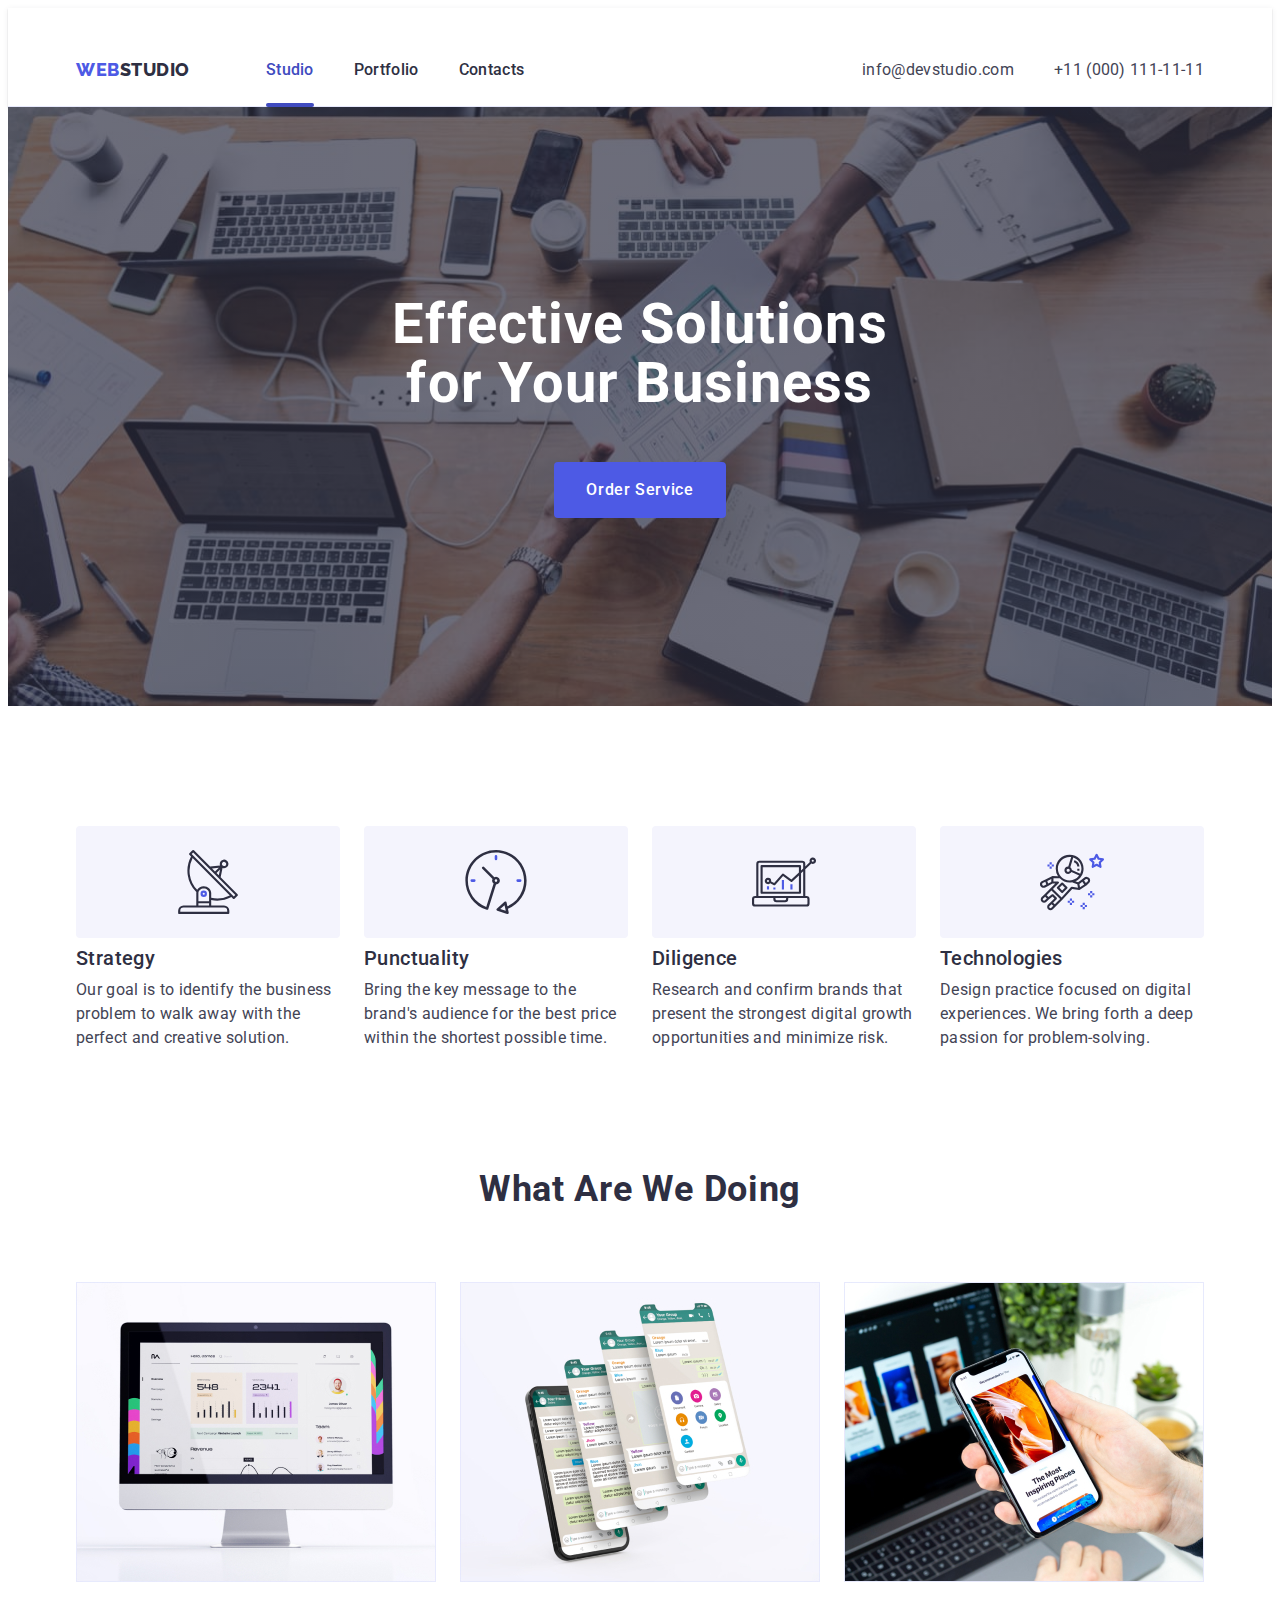
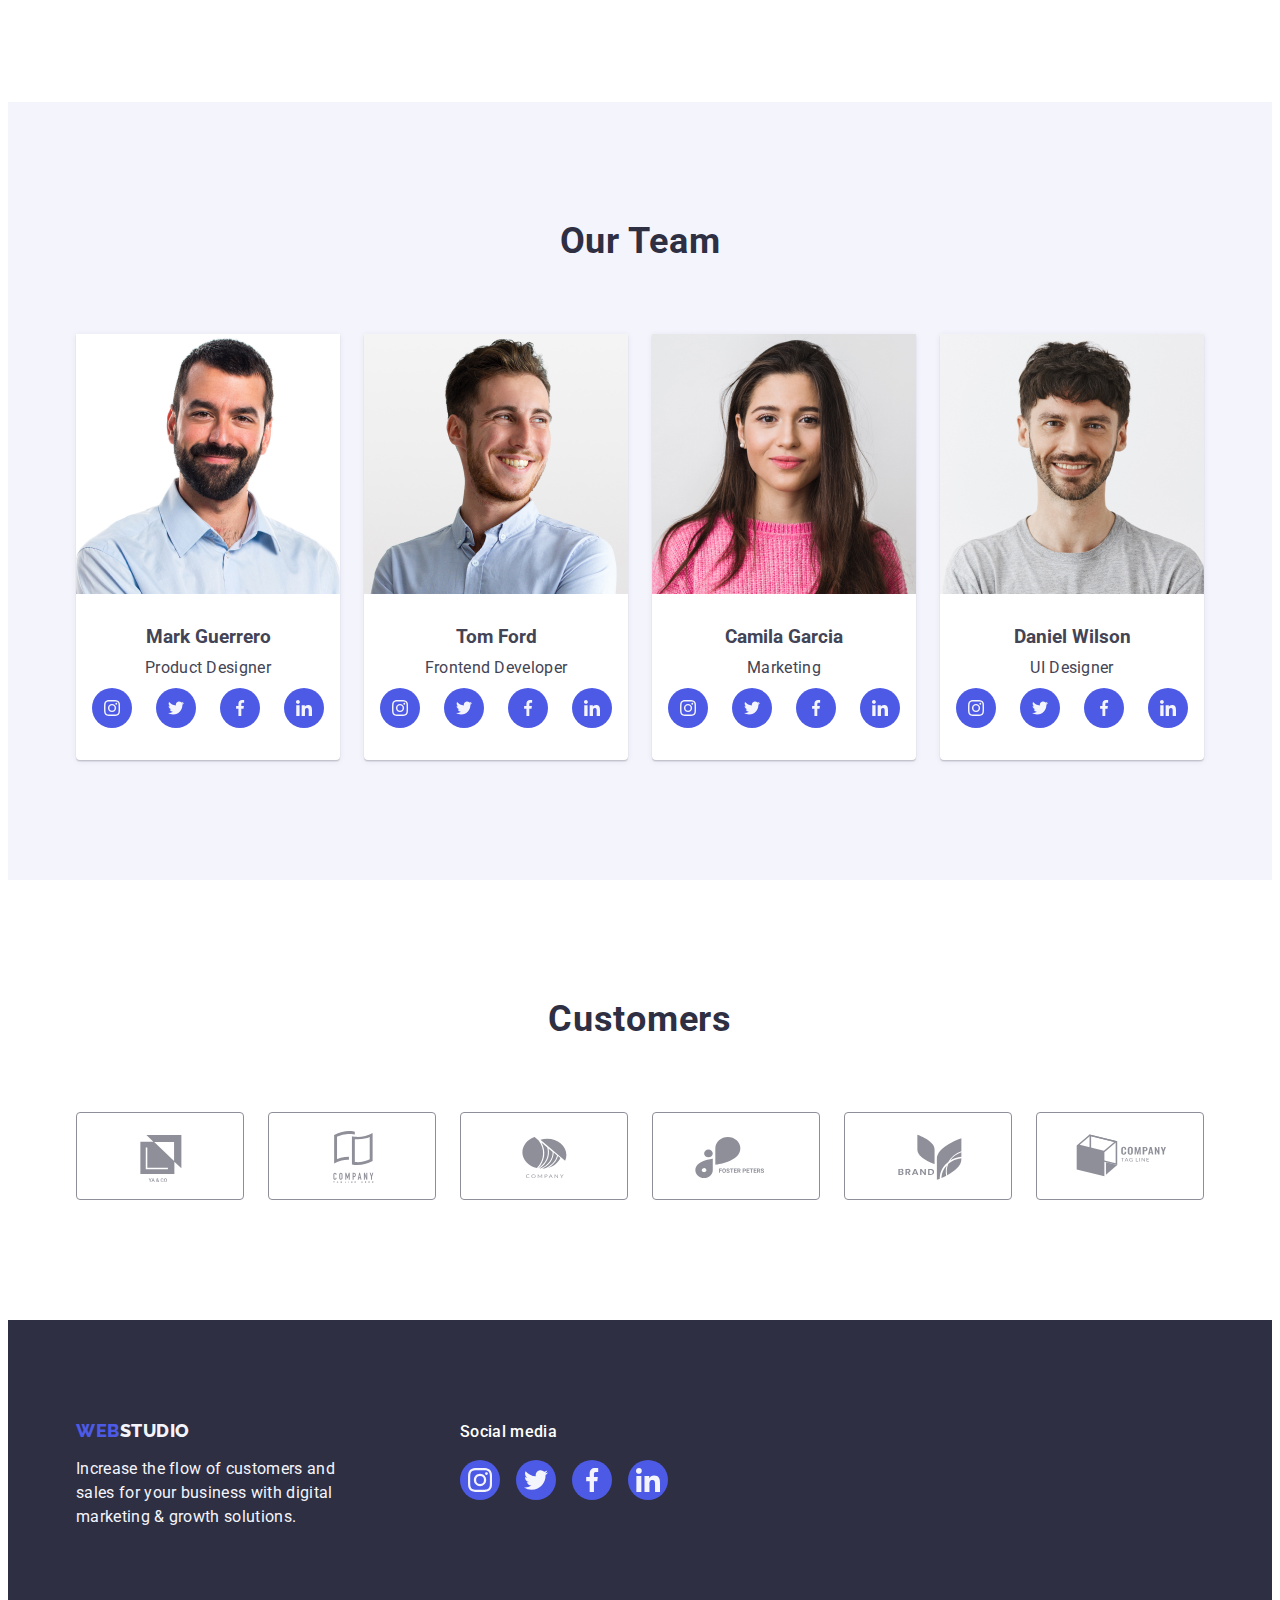
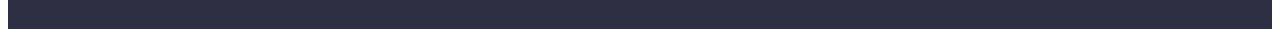
==== index.html @ 656d8e81 "Initial commit" ====
<!DOCTYPE html>
<html lang="en">
<head>
    <meta charset="UTF-8">
    <meta name="description" content="digital marketing and growth solutions for the business">
    <link rel="preconnect" href="https://fonts.googleapis.com">
    <link rel="preconnect" href="https://fonts.gstatic.com" crossorigin>
    <link href="https://fonts.googleapis.com/css2?family=Raleway:wght@800&family=Roboto:wght@400;500;700;900&display=swap" rel="stylesheet">
    <title>Webstudio is the effectiv solutions for your business</title>
    <link rel="stylesheet" href="https://cdnjs.cloudflare.com/ajax/libs/modern-normalize/2.0.0/modern-normalize.min.css" integrity="sha512-4xo8blKMVCiXpTaLzQSLSw3KFOVPWhm/TRtuPVc4WG6kUgjH6J03IBuG7JZPkcWMxJ5huwaBpOpnwYElP/m6wg==" crossorigin="anonymous" referrerpolicy="no-referrer" />
    <link rel="stylesheet" href="./css/styles.css"/>
</head>
<body>
    <header class="header">
<div class="container header-container">
    <nav class="header-navigation">
        <a href="./index.html" class="header-logo link">Web<span class="header-logo-studio">Studio</span></a>
        <ul class="header-menu-list list">
            <li class="header-menu-item"><a href="./index.html" class="header-item current link">Studio</a></li>
            <li class="header-menu-item"><a href="./portfolio.html" class="header-item link">Portfolio</a></li>
            <li class="header-menu-item"><a href="" class="header-item link">Contacts</a></li>
        </ul>
    </nav>
    <address class="address">
        <ul class="header-contacts-list list">
            <li>
                <a href="mailto:info@devstudio.com" class="header-contacts-item link">info@devstudio.com</a>
            </li>
            <li>
                <a href="tel:+110001111111" class="header-contacts-item link">+11 (000) 111-11-11</a>
            </li>
        </ul>
        
    </address>
</div>
    </header>

    <main>
        <section class="main-section">
                    <div class="container">
                        <h1 class="main-title">Effective Solutions for Your Business</h1>
                        <button class="button-order" data-modal-open type="button">Order Service</button>  
                    </div>  
        </section>

<section class="second-section">
    <div class="container">
        <h2 class="visually-hidden">Lorem ipsum dolor sit amet consectetur adipisicing elit. Repellendus unde facere blanditiis vitae nobis saepe enim possimus magnam dolorum.</h2>
        <ul class="business-strategies list">
            <li class="menu-item">
                <div class="strategies-icon-wrap">
                <svg class="strategies-icon" width="64" height="64">
                    <use href="./images/icons.svg#icon-antenna-1"></use>
                </svg>
                </div>
                <h3 class="name-menu-item">Strategy</h3>
                <p class="menu-text">
                    Our goal is to identify the business problem to walk away with the perfect and creative solution.
                </p>
            </li>
            <li class="menu-item">
                <div class="strategies-icon-wrap">
                <svg class="strategies-icon" width="64" height="64">
                    <use href="./images/icons.svg#icon-clock-1"></use>
                </svg>
                </div>
                <h3 class="name-menu-item">Punctuality</h3>
                <p class="menu-text">
                    Bring the key message to the brand's audience for the best price within the shortest possible time.
                </p>
            </li>
            <li class="menu-item">
                <div class="strategies-icon-wrap">
                <svg class="strategies-icon" width="64" height="64">
                    <use href="./images/icons.svg#icon-diagram-1"></use>
                </svg>
                </div>
                <h3 class="name-menu-item">Diligence</h3>
                <p class="menu-text">
                    Research and confirm brands that present the strongest digital growth opportunities and minimize risk.
                </p>
            </li>
            <li class="menu-item">
                <div class="strategies-icon-wrap">
                <svg class="strategies-icon" width="64" height="64">
                    <use href="./images/icons.svg#icon-astronaut-1"></use>
                </svg>
                </div>
                <h3 class="name-menu-item">Technologies</h3>
                <p class="menu-text">
                    Design practice focused on digital experiences. We bring forth a deep passion for problem-solving.
                </p>
            </li>
        </ul>
    </div>
</section>

<section class="third-section"> 
    <div class="container">
        <h2 class="title">What are we doing</h2>
        <ul class="services-list list">
            <li class="services-item">
                <img src="./images/monitor.jpg" alt="Monitor" 
                width="360" 
                height="300" 
                />
            </li>
            <li class="services-item">
                <img src="./images/phone.jpg" alt="Phone" 
                width="360" 
                height="300" 
                />
            </li>
            <li class="services-item">
                <img src="./images/phone_in_the_hand.jpg" alt="Phone in the hand" 
                width="360" 
                height="300" 
                />
            </li>
        </ul>
    </div>
</section>
<section class="fourth-section">
    <div class="container">
        <h2 class="title">Our Team</h2>
        <ul class="team-members-list list">
            <li class="team-members-item">
            <img class="card-image"
            src="./images/mark_guerrero.jpg"
            alt="Mark Guerrero"
            width="264"
            height="260"
            />
        <div class="by-line">
            <h3 class="name-item-team">Mark Guerrero</h3>
            <p class="menu-text">Product Designer</p>
            <ul class="teams-social-networks list">
                <li class="networks-of-team-members">
                    <a class="networks-link-section link" 
                    href=""
                    target="_blank"
                    rel="noopener noreferrer">
                    <svg class="socials-icon" width="16" height="16">
                    <use href="./images/icons.svg#icon-instagram-2"></use>
                    </svg>
                    </a>
                </li>
                <li class="networks-of-team-members">
                    <a class="networks-link-section link" 
                    href=""
                    target="_blank"
                    rel="noopener noreferrer">
                    <svg class="socials-icon" width="16" height="16">
                    <use href="./images/icons.svg#icon-twitter-1"></use>
                    </svg>
                    </a>
                </li>
                <li class="networks-of-team-members">
                    <a class="networks-link-section link" 
                    href=""
                    target="_blank"
                    rel="noopener noreferrer">
                    <svg class="socials-icon" width="16" height="16">
                    <use href="./images/icons.svg#icon-facebook-1"></use>
                    </svg>
                    </a>
                </li>
                <li class="networks-of-team-members">
                    <a class="networks-link-section link" 
                    href=""
                    target="_blank"
                    rel="noopener noreferrer">
                    <svg class="socials-icon" width="16" height="16">
                    <use href="./images/icons.svg#icon-linkedin-1"></use>
                    </svg>
                    </a>
                </li>
            </ul>
        </div>
            </li>
            <li class="team-members-item">
            <img class="card-image"
            src="./images/tom_ford.jpg"
            alt="Tom Ford"
            width="264"
            height="260"
            />
        <div class="by-line">
            <h3 class="name-item-team">Tom Ford</h3>
            <p class="menu-text">Frontend Developer</p>
            <ul class="teams-social-networks list">
                <li class="networks-of-team-members">
                    <a class="networks-link-section link" 
                    href=""
                    target="_blank"
                    rel="noopener noreferrer">
                    <svg class="socials-icon" width="16" height="16">
                    <use href="./images/icons.svg#icon-instagram-2"></use>
                    </svg>
                    </a>
                </li>
                <li class="networks-of-team-members">
                    <a class="networks-link-section link" 
                    href=""
                    target="_blank"
                    rel="noopener noreferrer">
                    <svg class="socials-icon" width="16" height="16">
                    <use href="./images/icons.svg#icon-twitter-1"></use>
                    </svg>
                    </a>
                </li>
                <li class="networks-of-team-members">
                    <a class="networks-link-section link" 
                    href=""
                    target="_blank"
                    rel="noopener noreferrer">
                    <svg class="socials-icon" width="16" height="16">
                    <use href="./images/icons.svg#icon-facebook-1"></use>
                    </svg>
                    </a>
                </li>
                <li class="networks-of-team-members">
                    <a class="networks-link-section link" 
                    href=""
                    target="_blank"
                    rel="noopener noreferrer">
                    <svg class="socials-icon" width="16" height="16">
                    <use href="./images/icons.svg#icon-linkedin-1"></use>
                    </svg>
                    </a>
                </li>
            </ul>
        </div>  
            </li>
            <li class="team-members-item">
            <img class="card-image"
            src="./images/camila_garcia.jpg"
            alt="Camila Garcia"
            width="264"
            height="260"
            />
        <div class="by-line">
            <h3 class="name-item-team">Camila Garcia</h3>
            <p class="menu-text">Marketing</p>
            <ul class="teams-social-networks list">
                <li class="networks-of-team-members">
                    <a class="networks-link-section link" 
                    href=""
                    target="_blank"
                    rel="noopener noreferrer">
                    <svg class="socials-icon" width="16" height="16">
                    <use href="./images/icons.svg#icon-instagram-2"></use>
                    </svg>
                    </a>
                </li>
                <li class="networks-of-team-members">
                    <a class="networks-link-section link" 
                    href=""
                    target="_blank"
                    rel="noopener noreferrer">
                    <svg class="socials-icon" width="16" height="16">
                    <use href="./images/icons.svg#icon-twitter-1"></use>
                    </svg>
                    </a>
                </li>
                <li class="networks-of-team-members">
                    <a class="networks-link-section link" 
                    href=""
                    target="_blank"
                    rel="noopener noreferrer">
                    <svg class="socials-icon" width="16" height="16">
                    <use href="./images/icons.svg#icon-facebook-1"></use>
                    </svg>
                    </a>
                </li>
                <li class="networks-of-team-members">
                    <a class="networks-link-section link" 
                    href=""
                    target="_blank"
                    rel="noopener noreferrer">
                    <svg class="socials-icon" width="16" height="16">
                    <use href="./images/icons.svg#icon-linkedin-1"></use>
                    </svg>
                    </a>
                </li>
            </ul>
        </div>
            </li>
            <li class="team-members-item">
            <img class="card-image" 
            src="./images/daniel_wilson.jpg" 
            alt="Daniel Wilson"
            width="264"
            height="260"
            />
        <div class="by-line">
            <h3 class="name-item-team">Daniel Wilson</h3>
            <p class="menu-text">UI Designer</p>
            <ul class="teams-social-networks list">
                <li class="networks-of-team-members">
                    <a class="networks-link-section link" 
                    href=""
                    target="_blank"
                    rel="noopener noreferrer">
                    <svg class="socials-icon" width="16" height="16">
                    <use href="./images/icons.svg#icon-instagram-2"></use>
                    </svg>
                    </a>
                </li>
                <li class="networks-of-team-members">
                    <a class="networks-link-section link" 
                    href=""
                    target="_blank"
                    rel="noopener noreferrer">
                    <svg class="socials-icon" width="16" height="16">
                    <use href="./images/icons.svg#icon-twitter-1"></use>
                    </svg>
                    </a>
                </li>
                <li class="networks-of-team-members">
                    <a class="networks-link-section link" 
                    href=""
                    target="_blank"
                    rel="noopener noreferrer">
                    <svg class="socials-icon" width="16" height="16">
                    <use href="./images/icons.svg#icon-facebook-1"></use>
                    </svg>
                    </a>
                </li>
                <li class="networks-of-team-members">
                    <a class="networks-link-section link" 
                    href=""
                    target="_blank"
                    rel="noopener noreferrer">
                    <svg class="socials-icon" width="16" height="16">
                    <use href="./images/icons.svg#icon-linkedin-1"></use>
                    </svg>
                    </a>
                </li>
            </ul>
        </div>
            </li>
        </ul>
    </div>
</section>
<section class="fifth-section">
    <div class="container">
        <h2 class="title">Customers</h2>
        <ul class="customers-list list">
            <li class="customers-item">
                    <a class="customers-link link" 
                    href=""
                    target="_blank"
                    rel="noopener noreferrer">
                    <svg class="customers-icon" width="104" height="56">
                    <use href="./images/icons.svg#icon-Logo"></use>
                    </svg>
                    </a>
            </li>
            <li class="customers-item">
                    <a class="customers-link link" 
                    href=""
                    target="_blank"
                    rel="noopener noreferrer">
                    <svg class="customers-icon" width="104" height="56">
                    <use href="./images/icons.svg#icon-Logo-1"></use>
                    </svg>
                    </a>
            </li>
            <li class="customers-item">
                    <a class="customers-link link" 
                    href=""
                    target="_blank"
                    rel="noopener noreferrer">
                    <svg class="customers-icon" width="104" height="56">
                    <use href="./images/icons.svg#icon-Logo-2"></use>
                    </svg>
                    </a>
            </li>
            <li class="customers-item">
                    <a class="customers-link link" 
                    href=""
                    target="_blank"
                    rel="noopener noreferrer">
                    <svg class="customers-icon" width="104" height="56">
                    <use href="./images/icons.svg#icon-Logo-3"></use>
                    </svg>
                    </a>
            </li>
            <li class="customers-item">
                    <a class="customers-link link" 
                    href=""
                    target="_blank"
                    rel="noopener noreferrer">
                    <svg class="customers-icon" width="104" height="56">
                    <use href="./images/icons.svg#icon-Logo-4"></use>
                    </svg>
                    </a>
            </li>
            <li class="customers-item">
                    <a class="customers-link link" 
                    href=""
                    target="_blank"
                    rel="noopener noreferrer">
                    <svg class="customers-icon" width="104" height="56">
                    <use href="./images/icons.svg#icon-Logo-5"></use>
                    </svg>
                    </a>
            </li>
        </ul>
    </div>

</section>
    </main>

    <footer class="footer">
        <div class="container footer-wrap">
        <div class="info-container">
            <a href="./index.html" class="footer-logo link">Web<span class="footer-logo-studio">Studio</span></a>
            <p class="footer-text">Increase the flow of customers and sales for your business with digital marketing & growth solutions.</p>
        </div>
        <div class="footer-social-media">
            <p class="social-media">Social media</p>
            <ul class="footer-social-list list">
                <li class="social-item">
                    <a class="socials-link link" 
                    href=""
                    target="_blank"
                    rel="noopener noreferrer">
                    <svg class="socials-icon" width="24" height="24">
                    <use href="./images/icons.svg#icon-instagram-2"></use>
                    </svg>
                    </a>
                </li>
                <li class="social-item">
                    <a class="socials-link link" 
                    href=""
                    target="_blank"
                    rel="noopener noreferrer">
                    <svg class="socials-icon" width="24" height="24">
                    <use href="./images/icons.svg#icon-twitter-1"></use>
                    </svg>
                </a>
                </li>
                <li class="social-item">
                    <a class="socials-link link" 
                    href=""
                    target="_blank"
                    rel="noopener noreferrer">
                    <svg class="socials-icon" width="24" height="24">
                    <use href="./images/icons.svg#icon-facebook-1"></use>
                    </svg>
                </a>
                </li>
                <li class="social-item">
                    <a class="socials-link link" 
                    href=""
                    target="_blank"
                    rel="noopener noreferrer">
                    <svg class="socials-icon" width="24" height="24">
                    <use href="./images/icons.svg#icon-linkedin-1"></use>
                    </svg>
                </a>
                </li>
            </ul>
        </div>
        </div>
    </footer>
    <div class="backdrop is-hidden" data-modal>
        <div class="modal">
        <button type="button" class="close-modal-btn" data-modal-close>
            <svg class="close-icon" width="8" height="8">
            <use href="./images/icons.svg#icon-close-black-18dp-2-1"></use>
            </svg>
        </button>
        </div>
    </div>
    <script src="./js/modal.js"></script>
</body>


</html>
---- css/styles.css ----
:root {
  --navyblue: #2e2f42;
  --slate: #434455;
  --white: #fff;
  --cloud: #f4f4fd;
  --iris: #4d5ae5;
  --ocean: #404bbf;
  --cornflover: #e7e9fc;
  --lightslate: #8e8f99;
  --dairy: #fcfcfc;
  --commonwhite: #ffffff;
  --green: #31D0AA;

}

* {
  box-sizing: border-box;
}

body {
  font-family: "Roboto", sans-serif;
  color: var(--slate, #434455);
  background-color: var(--white);
}

.header {
  max-width: 1440px;
  margin: 0 auto;
  padding-top: 25.5px;
  /* padding-bottom: 25.5px; */
  border-bottom: 1px solid var(--cornflover);
  box-shadow: 0px 2px 1px rgba(46, 47, 66, 0.08),
    0px 1px 1px rgba(46, 47, 66, 0.16), 0px 1px 6px rgba(46, 47, 66, 0.08);
}

.header-logo {
  color: var(--iris, #4d5ae5);
  font-family: "Raleway", sans-serif;
  font-size: 18px;
  font-weight: 800;
  line-height: 1.17;
  letter-spacing: 0.03em;
  text-transform: uppercase;
  margin-right: 76px;
}

.header-logo-studio {
  color: var(--navyblue, #2e2f42);
}

.link {
  text-decoration: none;
}

.list {
  list-style-type: none;
}

p,
h1,
h2,
h3,
h4 {
  margin-top: 0;
  margin-bottom: 0;
}

ul,
ol {
  padding-left: 0;
  margin-top: 0;
  margin-bottom: 0;
}

img {
  display: block;
  max-width: 100%;
  height: auto;
}

.container {
  width: 100%;
  max-width: 1158px;
  padding-left: 15px;
  padding-right: 15px;
  margin: 0 auto;
}

/* HEADER!!!!!!!!!!! */
.header-menu-list {
  display: flex;
  gap: 40px;
}

.header-menu-item {
  position: relative;
}

.header-item {
  padding: 24px 0;
}

.header-container {
  display: flex;
  align-items: center;
}

.header-navigation {
  display: flex;
  align-items: center;
  margin-right: auto;
}

.header-item {
  display: block;
  color: var(--navyblue);
  font-size: 16px;
  font-weight: 500;
  line-height: 1.5;
  letter-spacing: 0.02em;
}

.current {
  position: relative;
  color: var(--ocean);
  transition: color 250ms cubic-bezier(0.4, 0, 0.2, 1);
}

.current:after {
  content: "";
  position: absolute;
  bottom: -1px;
  left: 0;
  width: 100%;
  height: 4px;
  border-radius: 2px;
  background: var(--ocean);
}


.header-item:active {
  color: var(--ocean, #404bbf);
}

.header-item:hover,
.header-item:focus {
  color: var(--ocean);
}

.header-contacts-list {
  display: flex;
  margin-left: auto;
  gap: 40px;
}

.header-contacts-item {
  color: var(--slate, #434455);
  font-size: 16px;
  line-height: 1.5;
  letter-spacing: 0.02em;
  transition: color 250ms cubic-bezier(0.4, 0, 0.2, 1);
}

.header-contacts-item:active {
  color: var(--ocean, #404bbf);
}

.header-contacts-item:hover,
.header-contacts-item:focus {
  color: var(--ocean, #404bbf);
}

.address {
  font-style: normal;
}

/* MAIN */
.visually-hidden {
  position: absolute;
  width: 1px;
  height: 1px;
  margin: -1px;
  border: 0;
  padding: 0;

  white-space: nowrap;
  clip-path: inset(100%);
  clip: rect(0 0 0 0);
  overflow: hidden;
}

.main-section {
  background-image: linear-gradient(
      rgba(46, 47, 66, 0.7),
      rgba(46, 47, 66, 0.7)
    ),
    url(../images/people-office.jpg);
  background-color: var(--navyblue);
  background-size: cover;
  padding: 188px 0;
  /* width: 100%; */
  max-width: 1440px;
  background-repeat: no-repeat;
  background-position: center;
  block-size: cover;
  margin: 0 auto;
}

.main-title {
  color: var(--white, #fff);
  font-size: 56px;
  line-height: 1.07;
  letter-spacing: 0.02em;
  text-align: center;
  max-width: 496px;
  margin: 0 auto;
}

.button-order {
  display: block;
  min-width: 169px;
  height: 56px;
  margin: 0 auto;
  font-family: "Roboto", sans-serif;
  color: var(--white, #fff);
  font-size: 16px;
  font-weight: 500;
  line-height: 1.5;
  letter-spacing: 0.04em;
  background-color: var(--iris, #4d5ae5);
  cursor: pointer;
  margin-top: 48px;
  padding: 16px 32px;
  border: none;
  border-radius: 4px;
  align-items: flex-start;
  transition: background-color 250ms cubic-bezier(0.4, 0, 0.2, 1);
}

.button-order:active {
  background: var(--ocean, #404bbf);
}

.button-order:hover,
.button-order:focus {
  background: var(--ocean, #404bbf);
}

.second-section {
  padding: 120px 0;
}

.third-section {
  padding-bottom: 120px;
}

.fourth-section {
  background-color: var(--cloud);
  padding: 120px 0;
  max-width: 1440px;
  margin: 0 auto;
}

.fifth-section {
  padding: 120px 0;
}

.business-strategies {
  display: flex;
  gap: 24px;
}

.menu-item {
  width: calc((100% - 3 * 24px) / 4);
  
}

.strategies-icon-wrap {
  /* position: relative; */
  display: flex;
  justify-content: center;
  align-items: center;
  width: 100%;
  height: 112px;
  border-radius: 4px;
  background: var(--cloud, #F4F4FD);
  flex-shrink: 0;
  padding: 24px 100px;
  margin-bottom: 8px;
}

.strategies-icon {
  /* position: absolute; */
  /* top: 50%;
  left: 50%;
  transform: translate(-50%, -50%); */
}

.name-menu-item {
  color: var(--navyblue, #2e2f42);
  font-size: 20px;
  font-weight: 500;
  line-height: 1.2;
  letter-spacing: 0.02em;
  margin-bottom: 8px;
}

.menu-text {
  color: var(--slate);
  font-size: 16px;
  line-height: 1.5;
  letter-spacing: 0.02em;
}

.title {
  color: var(--navyblue, #2e2f42);
  font-size: 36px;
  line-height: 1.11;
  letter-spacing: 0.02em;
  text-transform: capitalize;
  text-align: center;
  /* padding-top: 120px; */
  margin-bottom: 72px;
}

.services-list {
  display: flex;
  gap: 24px;
}

.card-image {
  margin: 0;
}

.team-members-list {
  display: flex;
  gap: 24px;
}

.team-members-item {
  background-color: var(--white);
  width: calc((100% - 24px * 3) / 4);
  border-radius: 0px 0px 4px 4px;
  box-shadow: 0px 2px 1px 0px rgba(46, 47, 66, 0.08), 0px 1px 1px 0px rgba(46, 47, 66, 0.16), 0px 1px 6px 0px rgba(46, 47, 66, 0.08);
}

.name-item-team {
  background-color: var(--white);
  margin-bottom: 8px;
}

.by-line {
  padding: 32px 0px;
  margin: 0;
  text-align: center;
  border: 1px solid var(--cornflower);
}

.teams-social-networks {
  display: flex;
  gap: 24px;
  align-items: center;
  justify-content: center;
  padding: 8px 16px 0px;
}

.networks-of-team-members {
  width: 40px;
  height: 40px;
} 

.networks-link-section {
  display: flex;
  background-color: var(--iris);
  border-radius: 50%;
  width: 100%;
  height: 100%;
  justify-content: center;
  align-items: center;
  transition: background-color 250ms cubic-bezier(0.4, 0, 0.2, 1);
}

.networks-link-section:hover,
.networks-link-section:focus {
  background-color: var(--ocean);
}


.menu-text {
}

.customers-list {
  display: flex;
  align-items: flex-start;
  gap: 24px;
}

.customers-item {
  width: 168px;
  height: 88px;
  flex-shrink: 0;
}

.customers-link {
  display: flex;
  color: var(--lightslate);
  border: 1px solid var(--lightslate, #8e8f99);
  border-radius: 4px;
  width: 100%;
  height: 100%;
  justify-content: center;
  align-items: center;
  transition: border-color 250ms cubic-bezier(0.4, 0, 0.2, 1), color 250ms cubic-bezier(0.4, 0, 0.2, 1);
}

.customers-link:hover,
.customers-link:focus {
  border-color: var(--ocean);
  color: var(--ocean);
}

.customers-icon {
  fill: currentColor;
  transition: fill 250ms cubic-bezier(0.4, 0, 0.2, 1);
}

.footer {
  background-color: var(--navyblue);
  padding: 100px 0;
}

.container.footer-wrap {
  display: flex;
  align-items: baseline;
}

.info-container {
  margin-right: 120px;
  
}

.footer-logo {
  display: inline-block;
  margin-bottom: 16px;
  color: var(--iris, #4d5ae5);
  font-family: "Raleway", sans-serif;
  font-size: 18px;
  font-weight: 800;
  line-height: 1.17;
  letter-spacing: 0.03em;
  text-transform: uppercase;
}

.footer-logo-studio {
  color: var(--cloud);
}

.footer-text {
  color: var(--cloud, #f4f4fd);
  font-size: 16px;
  line-height: 1.5;
  letter-spacing: 0.02em;
  background-color: var(--navyblue);
  width: 264px;
}

.social-media {
  margin-bottom: 16px;
  font-weight: 500;
  font-size: 16px;
  line-height: 1.5;
  letter-spacing: 0.02em;
  color: var(--white);
}

.footer-social-list {
  display: flex;
  gap: 16px;
}

.social-item {
  width: 40px;
  height: 40px;
}

.socials-icon {
  fill: var(--cloud);
}

.socials-link {
  display: flex;
  background-color: var(--iris);
  border-radius: 50%;
  width: 100%;
  height: 100%;
  justify-content: center;
  align-items: center;
  transition: background-color 250ms cubic-bezier(0.4, 0, 0.2, 1);
}

.socials-link:hover,
.socials-link:focus {
  background-color: var(--green);
}

/* PAGE 2 */

.section-portfolio {
  padding: 96px 0 120px 0;
}

.button-list {
  display: flex;
  justify-content: center;
  gap: 24px;
  margin-bottom: 72px;
}

.button-item {
  font-family: "Roboto", sans-serif;
  color: var(--iris, #4d5ae5);
  /* text-align: center; */
  font-size: 16px;
  font-weight: 500;
  line-height: 1.5;
  letter-spacing: 0.04em;
  background: var(--cloud, #f4f4fd);
  cursor: pointer;
  padding: 12px 24px;
  border: 1px solid var(--cornflover);
  border-radius: 4px;
  transition: color 250ms cubic-bezier(0.4, 0, 0.2, 1), background-color 250ms cubic-bezier(0.4, 0, 0.2, 1), border-color 250ms cubic-bezier(0.4, 0, 0.2, 1), box-shadow 250ms cubic-bezier(0.4, 0, 0.2, 1);
}

.button-item:hover,
.button-item:focus {
  color: var(--white, #fff);
  background: var(--ocean, #404bbf);
  border: 1px solid transparent;
  box-shadow: 0px 3px 1px rgba(0, 0, 0, 0.1), 0px 2px 1px rgba(0, 0, 0, 0.08), 0px 2px 2px rgba(0, 0, 0, 0.12);
}

.menu-services-list {
  display: flex;
  flex-wrap: wrap;
  gap: 48px 24px;
}

.menu-services-item {
display: block;
box-shadow: 0px 2px 1px 0px rgba(46, 47, 66, 0.08), 0px 1px 1px 0px rgba(46, 47, 66, 0.16), 0px 1px 6px 0px rgba(46, 47, 66, 0.08);
transition: box-shadow 250ms cubic-bezier(0.4, 0, 0.2, 1); 
}

.menu-services-item:hover .cover-card-portf-text,
.menu-services-item:focus .cover-card-portf-text {
  transform: translateY(0%);
}

.image-portfolio {
}

.by-line-portf {
  padding: 32px 16px;
  border: 1px solid var(--cornflover);
  border-top: none;
}

.card-portf {
  width: calc((100% - 48px) / 3);
}

.card-portfolio-wrap {
  position: relative;
  overflow: hidden;
}


.cover-card-portf-text {
position: absolute;
top: 0;
color: var(--cloud, #F4F4FD);
font-size: 16px;
line-height: 1.5;
letter-spacing: 0.02em;
padding: 40px 32px;
background-color: var(--iris);
height: 100%;
width: 100%;
transform: translateY(100%);
transition: transform 250ms cubic-bezier(0.4, 0, 0.2, 1);
}

/* -------MODAL WINDOW------- */

.backdrop {
  position: fixed;
  width: 100%;
  height: 100%;
  background-color: rgba(46, 47, 66, 0.4);
  top: 0;
  transition: opacity 250ms cubic-bezier(0.4, 0, 0.2, 1),
    visibility 250ms cubic-bezier(0.4, 0, 0.2, 1);
}

.modal {
  position: absolute;
  top: 50%;
  left: 50%;
  transform: translate(-50%, -50%) scale(1);
  width: 408px;
  min-height: 584px;
  border-radius: 4px;
  background: var(--dairy, #fcfcfc);
  box-shadow: 0px 2px 1px 0px rgba(0, 0, 0, 0.2),
    0px 1px 3px 0px rgba(0, 0, 0, 0.12), 0px 1px 1px 0px rgba(0, 0, 0, 0.14);
  transition: transform 250ms cubic-bezier(0.4, 0, 0.2, 1);
}

.backdrop.is-hidden .modal {
  transform: translate(-50%, -50%) scale(0);
}

.close-modal-btn {
  display: flex;
  position: absolute;
  top: 24px;
  right: 24px;
  border-radius: 50%;
  width: 24px;
  height: 24px;
  flex-shrink: 0;
  align-items: center;
  justify-content: center;
  cursor: pointer;
  padding: 0;
  background-color: var(--cornflover);
  border: 1px solid rgba(0, 0, 0, 0.1);
  transition: background-color 250ms cubic-bezier(0.4, 0, 0.2, 1),
    border 250ms cubic-bezier(0.4, 0, 0.2, 1);
}

.close-icon {
  fill: var(--navyblue);
  transition: fill 250ms cubic-bezier(0.4, 0, 0.2, 1);
  width: 8px;
  height: 8px;
  flex-shrink: 0;
  align-items: center;
}

.close-modal-btn:hover,
.close-modal-btn:focus {
  background-color: var(--ocean);
  border: none;
}

.close-modal-btn:hover .close-icon,
.close-modal-btn:focus .close-icon {
  fill: var(--commonwhite);
}

.is-hidden {
  opacity: 0;
  visibility: hidden;
  pointer-events: none;
}
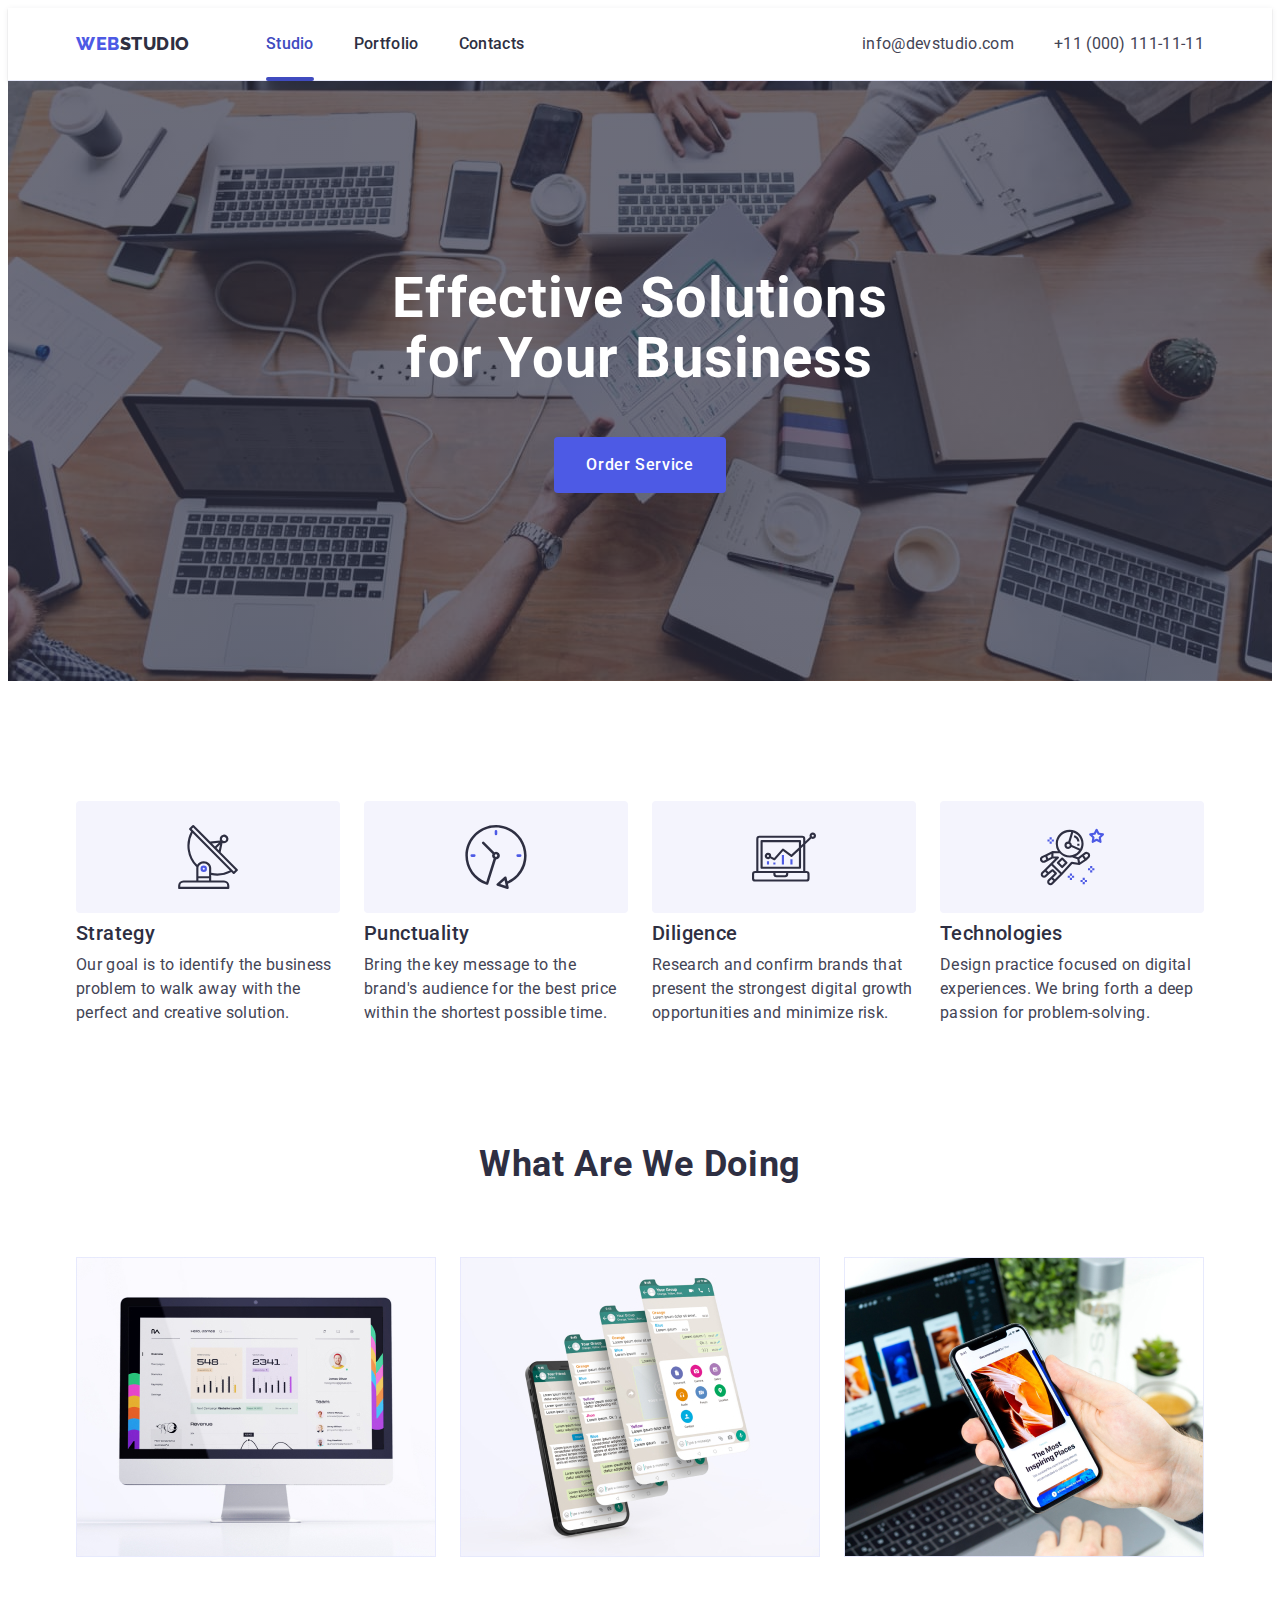
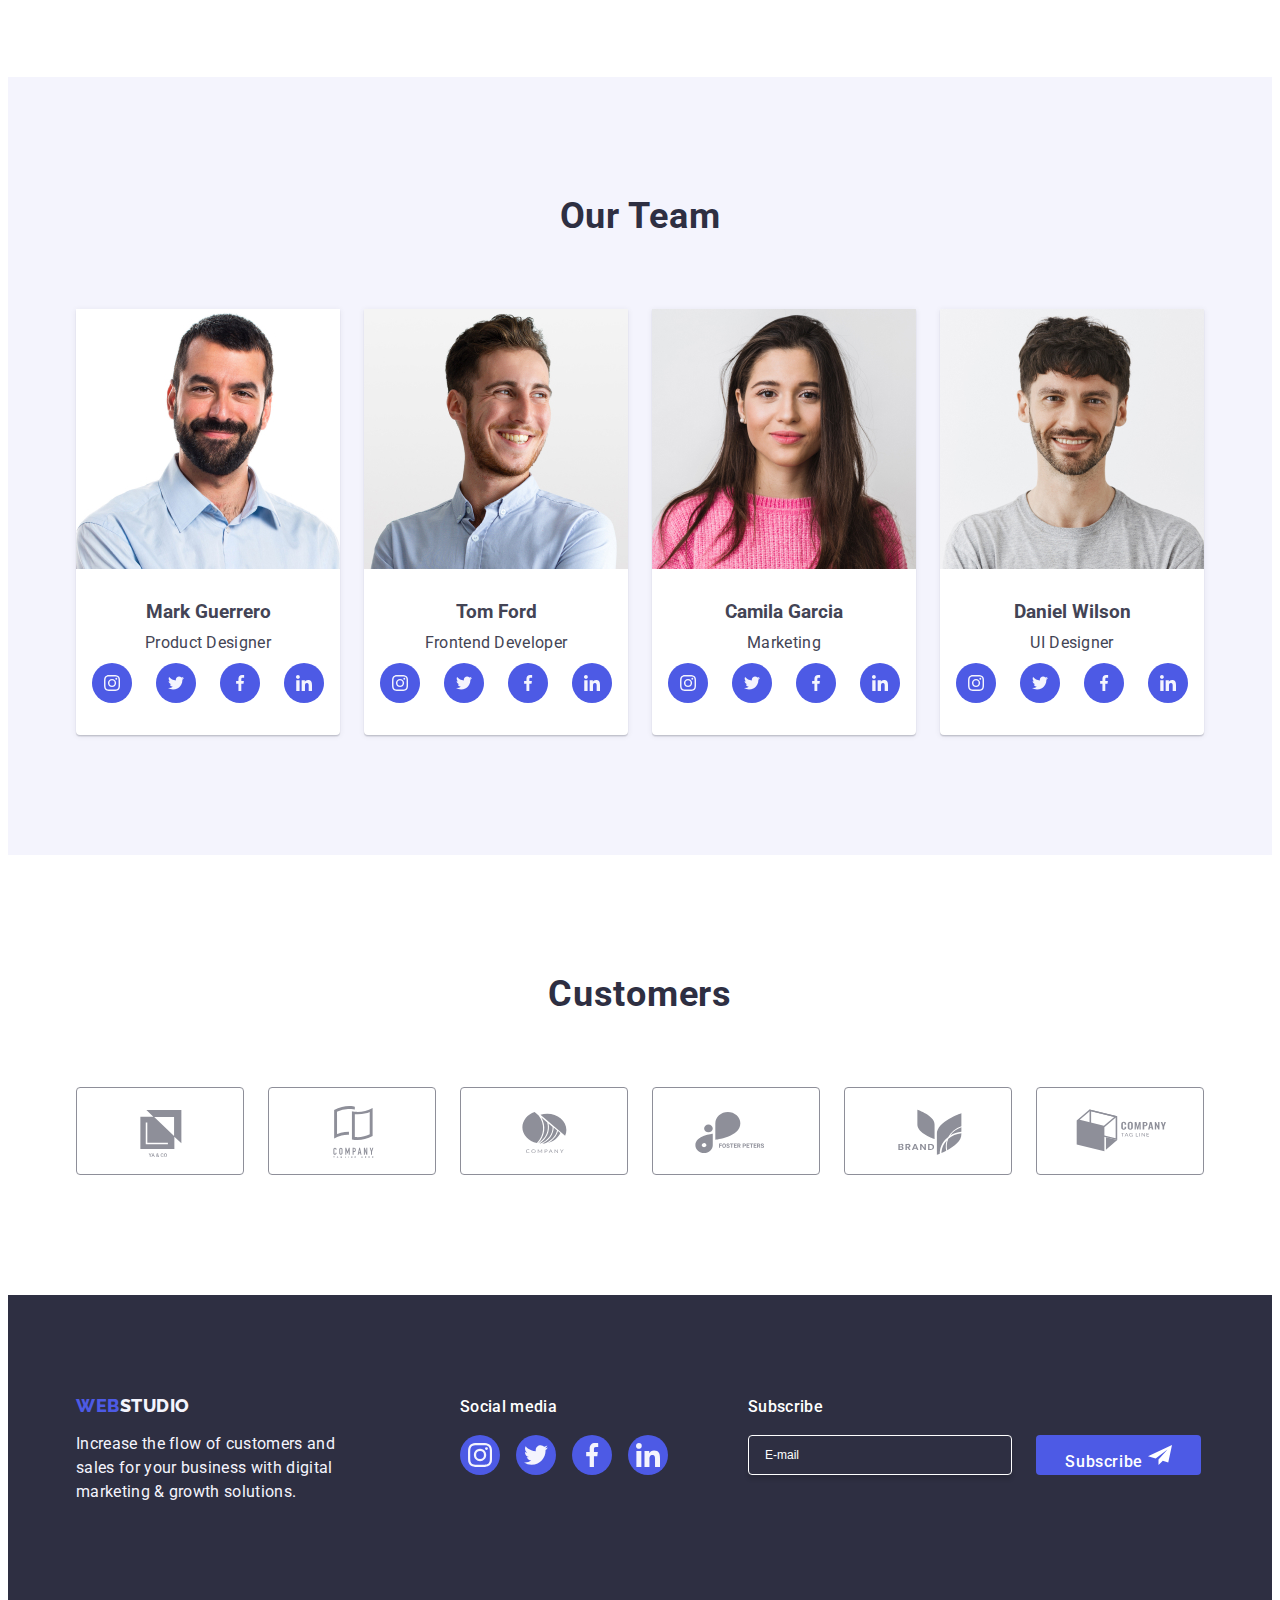
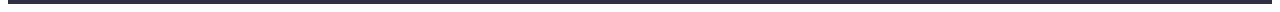
==== commit 3c42316d: "DZ5" ====
--- a/index.html
+++ b/index.html
@@ -464,6 +464,18 @@
                 </li>
             </ul>
         </div>
+            <div class="footer-input-wrap">
+                <p class="social-media">Subscribe</p>
+                <div class="wrap-input-btn">
+                    <input type="text" class="footer-input" name="email" id="email" placeholder="E-mail">
+                    <button type="submit" class="submit-footer-btn">Subscribe
+                        <svg class="footer-btn-icon" width="24" height="24">
+                    <use href="./images/icons.svg#icon-Frame-3"></use>
+                    </svg>
+                    </button>
+                    
+                </div>
+            </div>
         </div>
     </footer>
     <div class="backdrop is-hidden" data-modal>
@@ -473,7 +485,56 @@
             <use href="./images/icons.svg#icon-close-black-18dp-2-1"></use>
             </svg>
         </button>
-        </div>
+        <p class="modal-title">Leave your contacts and we will call you back</p>
+    <form class="modal-wrap">
+        
+        <div class="modal-field">
+            <label for="user-name" class="form-label">Name</label>
+            <div class="input-wrap">
+                <input type="text" class="modal-input" name="user-name" id="user-name" required>
+                <svg class="modal-icon" width="18" height="18">
+                <use href="./images/icons.svg#icon-person-black-18dp-1"></use>
+            </svg>
+            </div>
+        </div>
+        <div class="modal-field">
+            <label for="phone-number" class="form-label">Phone</label>
+            <div class="input-wrap">
+                <input type="text" class="modal-input" name="phone-number" id="phone-number" required>
+                <svg class="modal-icon" width="18" height="24">
+                <use href="./images/icons.svg#icon-phone-black-18dp-1"></use>
+                </svg>
+            </div>
+        </div>
+        <div class="modal-field">
+            <label for="email" class="form-label">Email</label>
+            <div class="input-wrap">
+                <input type="text" class="modal-input" name="email" id="email"> 
+                <svg class="modal-icon" width="18" height="24">
+                <use href="./images/icons.svg#icon-email-black-18dp-1"></use>
+                </svg>
+            </div>
+        
+        </div>
+        <div class="modal-field">
+            <label for="user-text" class="form-label">Comment</label>
+            <textarea name="user-text" id="user-text" class="modal-comment" placeholder="Text input"></textarea>
+        </div>
+
+        <div class="modal-field">
+            <input type="checkbox" id="policy" name="policy" value="true" class="modal-check visually-hidden">
+            <label for="policy" class="modal-check-text">
+            <span class="checkbox-style">
+                <svg class="check-icon" width="10" height="8">
+                <use href="./images/icons.svg#icon-Vector-1"></use>
+                </svg>
+            </span>
+            I accept the terms and conditions of the<a href=""class="modal-check-link">Privacy Policy</a></label>
+        </div>
+        <button type="submit" class="submit-modal-btn">Send</button>
+
+    </form>    
+    </div>
     </div>
     <script src="./js/modal.js"></script>
 </body>
--- a/css/styles.css
+++ b/css/styles.css
@@ -26,8 +26,6 @@
 .header {
   max-width: 1440px;
   margin: 0 auto;
-  padding-top: 25.5px;
-  /* padding-bottom: 25.5px; */
   border-bottom: 1px solid var(--cornflover);
   box-shadow: 0px 2px 1px rgba(46, 47, 66, 0.08),
     0px 1px 1px rgba(46, 47, 66, 0.16), 0px 1px 6px rgba(46, 47, 66, 0.08);
@@ -464,6 +462,10 @@
   width: 264px;
 }
 
+.footer-social-media {
+  margin-right: 80px;
+}
+
 .social-media {
   margin-bottom: 16px;
   font-weight: 500;
@@ -501,6 +503,62 @@
 .socials-link:hover,
 .socials-link:focus {
   background-color: var(--green);
+}
+
+.wrap-input-btn {
+  display: flex;
+  gap: 24px;
+}
+
+.footer-input {
+  background: var(--navyblue);
+  border-radius: 4px;
+  border: 1px solid var(--white, #FFF);
+  box-shadow: 0px 4px 4px 0px rgba(0, 0, 0, 0.15);
+  min-width: 264px;
+  height: 40px;
+  padding-left: 16px;  
+}
+
+input::placeholder {
+color: var(--white, #FFF);
+font-size: 12px;
+line-height: 2
+letter-spacing: 0.04em;
+}
+
+.submit-footer-btn {
+  display: block;
+  min-width: 165px;
+  height: 40px;
+  margin: 0 auto;
+  font-family: "Roboto", sans-serif;
+  color: var(--white, #fff);
+  font-size: 16px;
+  font-weight: 500;
+  line-height: 1.5;
+  letter-spacing: 0.04em;
+  background-color: var(--iris, #4d5ae5);
+  cursor: pointer;
+  padding: 8px 24px;
+  border: none;
+  border-radius: 4px;
+  align-items: flex-start;
+  transition: background-color 250ms cubic-bezier(0.4, 0, 0.2, 1);
+}
+
+.footer-btn-icon {
+  fill: var(--white);
+}
+
+.submit-footer-btn:active {
+  background: var(--ocean, #404bbf);
+}
+
+.submit-footer-btn:hover,
+.submit-footer-btn:focus {
+  background: var(--ocean, #404bbf);
+}
 }
 
 /* PAGE 2 */
@@ -615,7 +673,87 @@
   box-shadow: 0px 2px 1px 0px rgba(0, 0, 0, 0.2),
     0px 1px 3px 0px rgba(0, 0, 0, 0.12), 0px 1px 1px 0px rgba(0, 0, 0, 0.14);
   transition: transform 250ms cubic-bezier(0.4, 0, 0.2, 1);
-}
+  padding: 72px 24px 24px;
+}
+
+.modal-title {
+color: var(--navyblue, #2E2F42);
+text-align: center;
+font-size: 16px;
+font-weight: 500;
+line-height: 1.5;
+letter-spacing: 0.02em;
+margin-bottom: 16px;
+}
+
+.modal-field {
+  
+  margin-bottom: 8px;
+}
+
+.input-wrap {
+position: relative;
+}
+
+.modal-input {
+  outline: none;
+  width: 100%;
+  height: 40px;
+  border-radius: 4px;
+  border: 1px solid var(--navyblue-modal, rgba(46, 47, 66, 0.40));
+  padding-left: 38px;
+  transition: border-color 250ms cubic-bezier(0.4, 0, 0.2, 1);
+}
+
+.modal-comment {
+  outline: none;
+  width: 100%;
+  height: 120px;
+  border-radius: 4px;
+  border: 1px solid var(--navyblue-modal, rgba(46, 47, 66, 0.40));
+  padding-left: 16px;
+  padding-top: 8px;
+  transition: border-color 250ms cubic-bezier(0.4, 0, 0.2, 1);
+  resize: none;
+}
+
+textarea::placeholder {
+color: var(--navyblue-modal, rgba(46, 47, 66, 0.40));
+font-size: 12px;
+font-weight: 400;
+line-height: 1.16;
+letter-spacing: 0.04em;
+}
+
+.modal-input:focus {
+  border-color: var(--iris);
+}
+
+.modal-input:focus + .modal-icon {
+fill: var(--iris);
+
+}
+
+.form-label {
+display: inline-block;
+color: var(--lightslate, #8E8F99);
+font-size: 12px;
+font-weight: 400;
+line-height: 1.16;
+letter-spacing: 0.04em;
+margin-bottom: 4px;
+}
+
+.modal-icon {
+  fill: var(--navyblue);
+  transition: fill 250ms cubic-bezier(0.4, 0, 0.2, 1);
+  position: absolute;
+  left: 16px;
+  top: 50%;
+  transform: translateY(-50%);
+  transition: fill 250ms cubic-bezier(0.4, 0, 0.2, 1),
+}
+
 
 .backdrop.is-hidden .modal {
   transform: translate(-50%, -50%) scale(0);
@@ -665,3 +803,65 @@
   visibility: hidden;
   pointer-events: none;
 }
+
+.modal-check-text {
+color: var(--lightslate, #8E8F99);
+font-size: 12px;
+font-weight: 400;
+line-height: 1.33;
+letter-spacing: 0.04em;
+align-items: center;
+}
+
+.modal-check-link {
+  color: var(--iris, #4D5AE5);
+}
+
+.checkbox-style {
+  width: 16px;
+  height: 16px;
+  border: 1px solid rgba(46, 47, 66, 0.40); 
+  margin-right: 8px;
+  border-radius: 2px;
+  display: inline-flex;
+  align-items: center;
+  justify-content: center;
+  fill: transparent;
+  transition: background-color 250ms cubic-bezier(0.4, 0, 0.2, 1), border 250ms cubic-bezier(0.4, 0, 0.2, 1), fill 250ms cubic-bezier(0.4, 0, 0.2, 1);
+}
+
+.modal-check:checked + .modal-check-text .checkbox-style {
+  background-color: var(--ocean);
+  border: none;
+  fill: var(--cloud);
+}
+
+.submit-modal-btn {
+  display: block;
+  min-width: 169px;
+  height: 56px;
+  margin: 0 auto;
+  font-family: "Roboto", sans-serif;
+  color: var(--white, #fff);
+  font-size: 16px;
+  font-weight: 500;
+  line-height: 1.5;
+  letter-spacing: 0.04em;
+  background-color: var(--iris, #4d5ae5);
+  cursor: pointer;
+  margin-top: 24px;
+  padding: 16px 32px;
+  border: none;
+  border-radius: 4px;
+  align-items: flex-start;
+  transition: background-color 250ms cubic-bezier(0.4, 0, 0.2, 1);
+}
+
+.submit-modal-btn:active {
+  background: var(--ocean, #404bbf);
+}
+
+.submit-modal-btn:hover,
+.submit-modal-btn:focus {
+  background: var(--ocean, #404bbf);
+}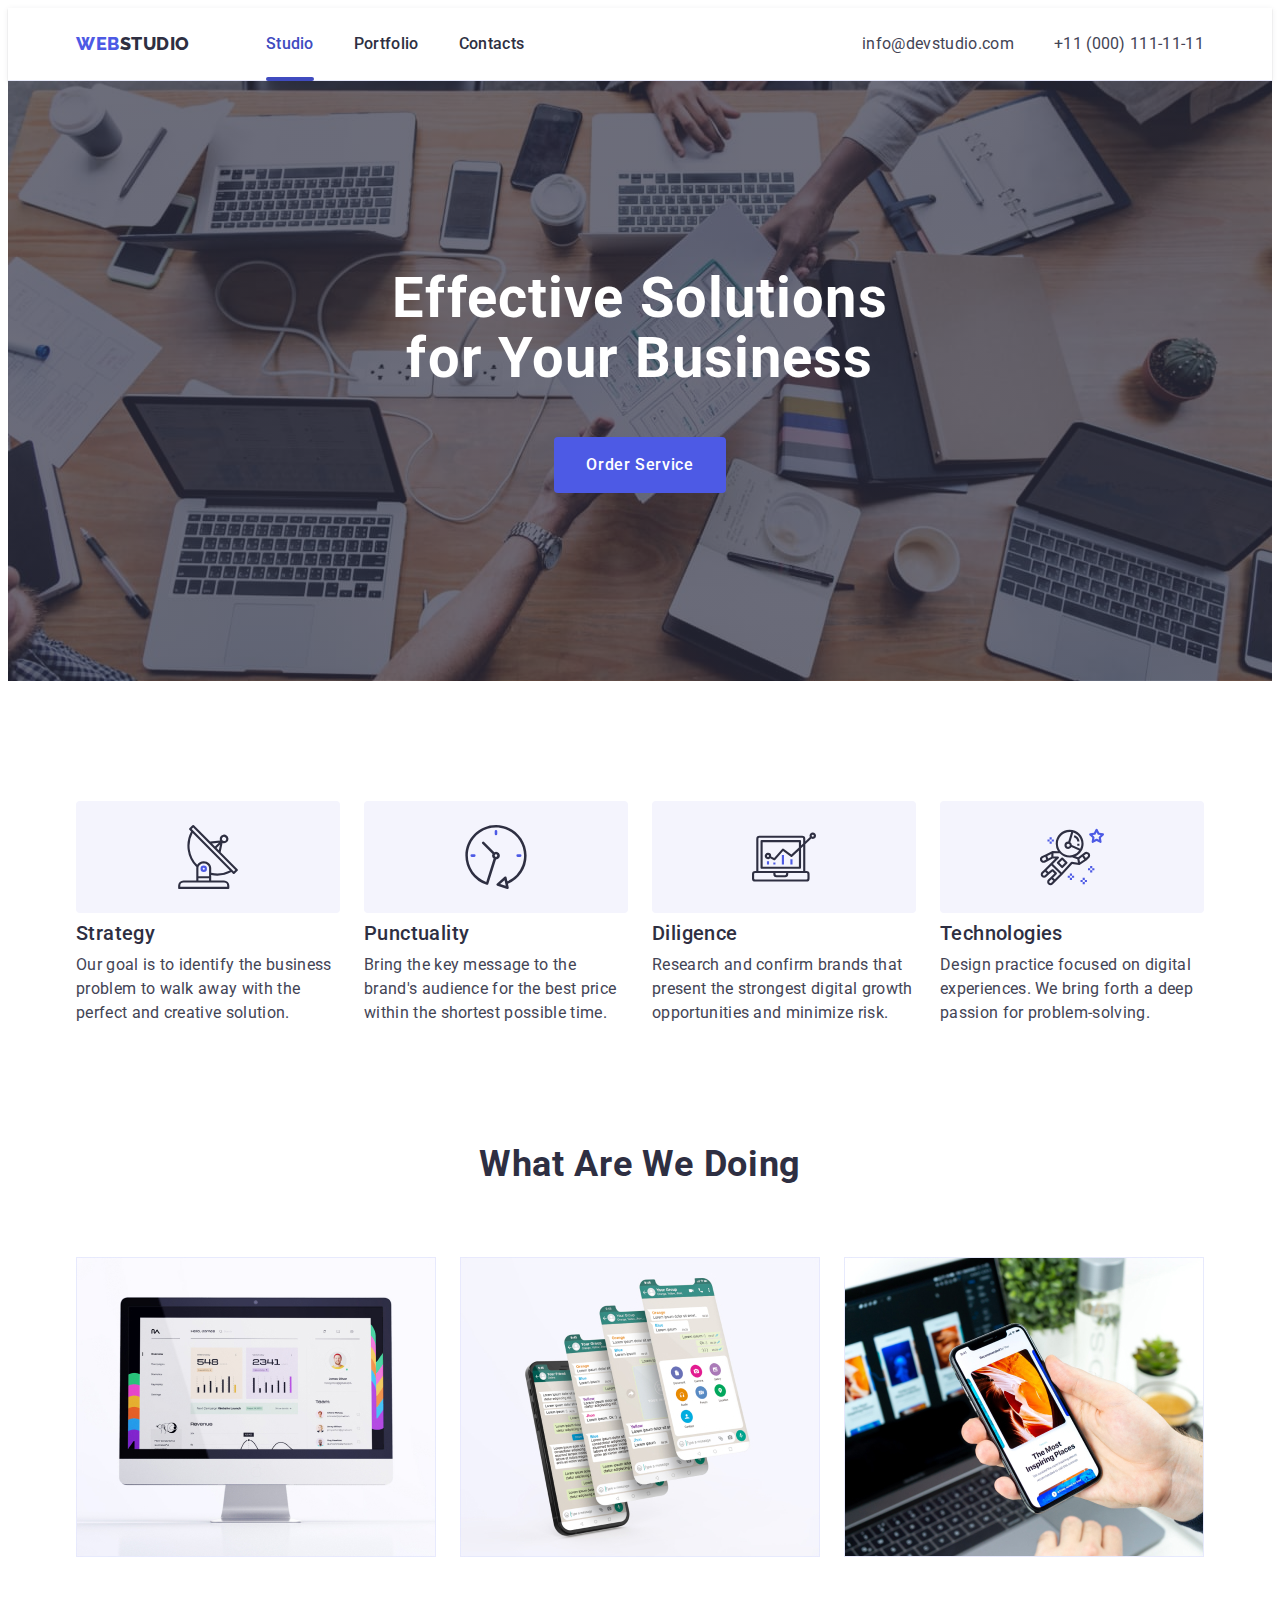
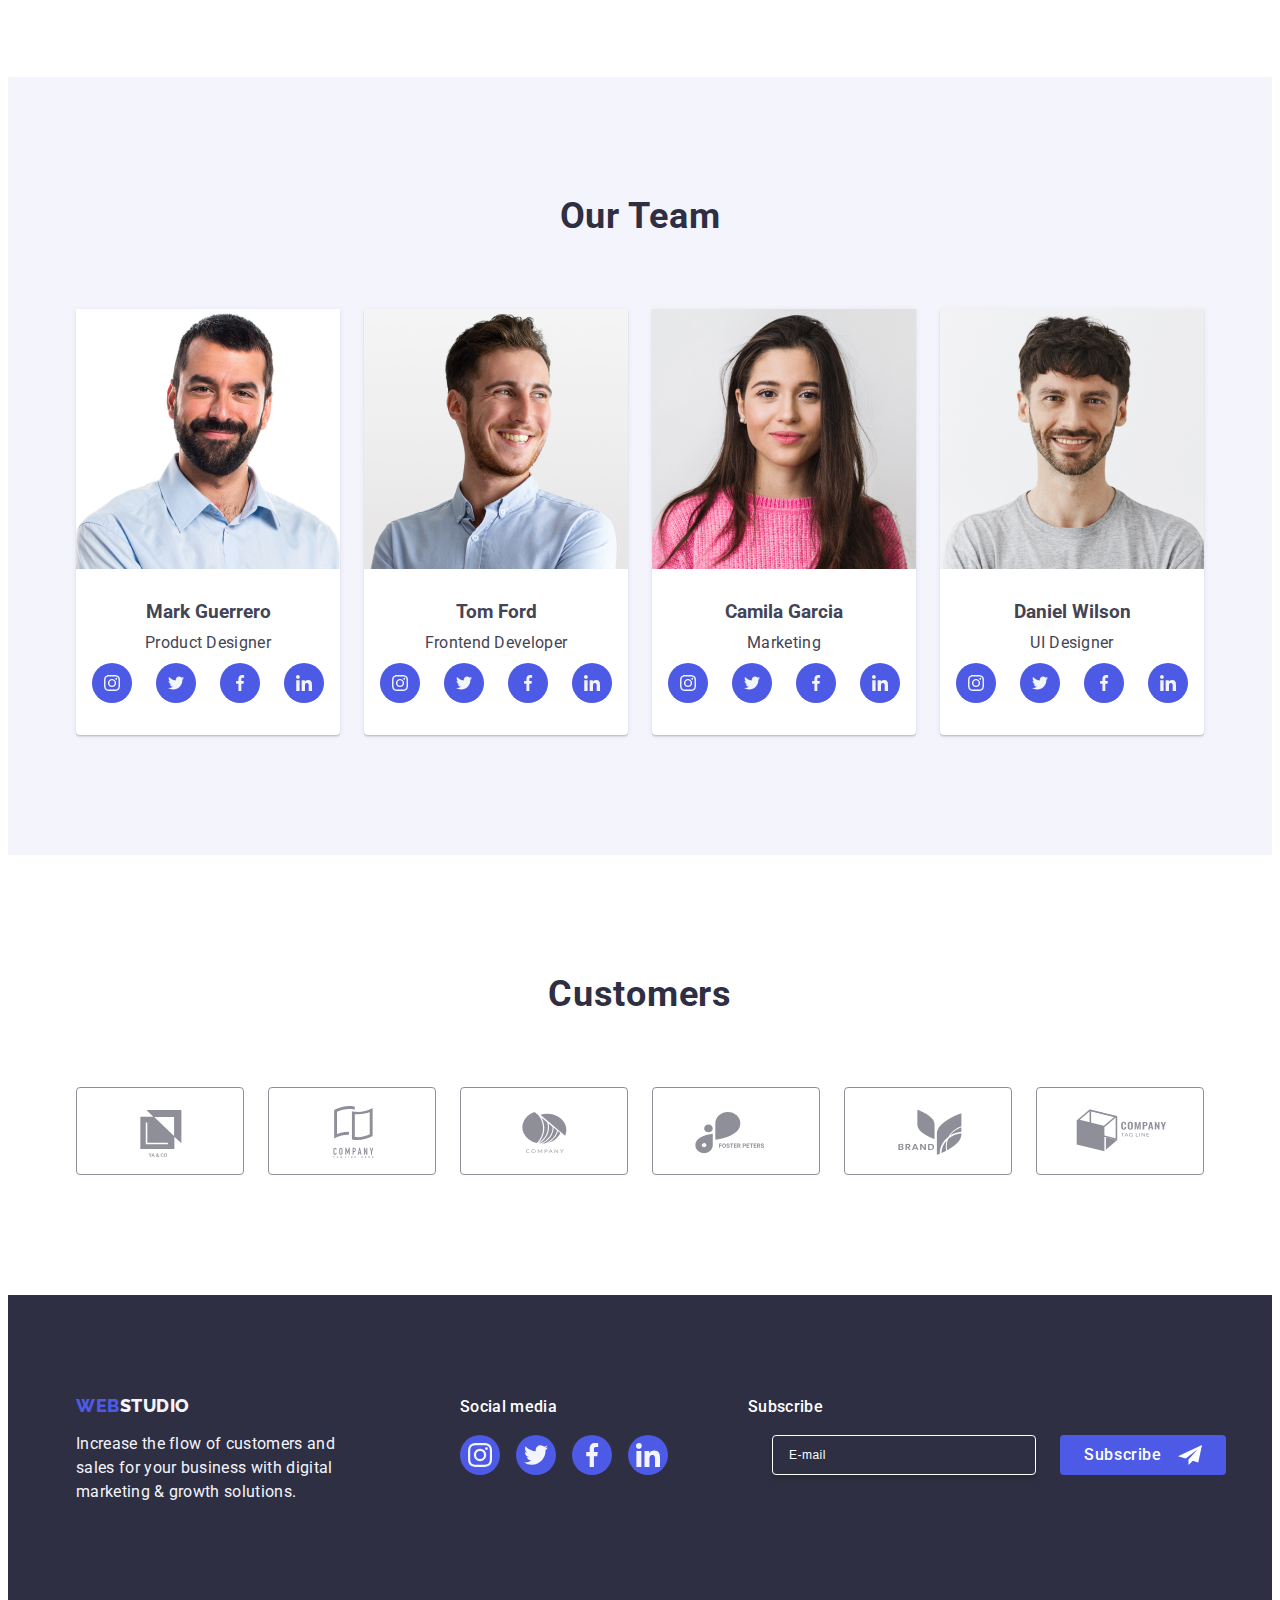
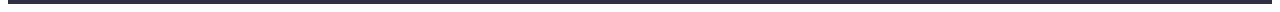
==== commit b8264b4f: "DZ5_var1" ====
--- a/index.html
+++ b/index.html
@@ -466,15 +466,15 @@
         </div>
             <div class="footer-input-wrap">
                 <p class="social-media">Subscribe</p>
-                <div class="wrap-input-btn">
-                    <input type="text" class="footer-input" name="email" id="email" placeholder="E-mail">
-                    <button type="submit" class="submit-footer-btn">Subscribe
-                        <svg class="footer-btn-icon" width="24" height="24">
-                    <use href="./images/icons.svg#icon-Frame-3"></use>
-                    </svg>
-                    </button>
-                    
-                </div>
+                <form class="footer-form">
+                        <label for="email" class="footer-label"></label>
+                        <input type="text" class="footer-input" name="email" id="email" placeholder="E-mail">
+                        <button type="submit" class="submit-footer-btn">Subscribe
+                            <svg class="footer-btn-icon" width="24" height="24">
+                        <use href="./images/icons.svg#icon-Frame-3"></use>
+                        </svg>
+                        </button>
+                </form>
             </div>
         </div>
     </footer>
@@ -492,7 +492,7 @@
             <label for="user-name" class="form-label">Name</label>
             <div class="input-wrap">
                 <input type="text" class="modal-input" name="user-name" id="user-name" required>
-                <svg class="modal-icon" width="18" height="18">
+                <svg class="modal-icon" width="18" height="24">
                 <use href="./images/icons.svg#icon-person-black-18dp-1"></use>
             </svg>
             </div>
@@ -516,14 +516,14 @@
             </div>
         
         </div>
-        <div class="modal-field">
-            <label for="user-text" class="form-label">Comment</label>
-            <textarea name="user-text" id="user-text" class="modal-comment" placeholder="Text input"></textarea>
-        </div>
-
-        <div class="modal-field">
-            <input type="checkbox" id="policy" name="policy" value="true" class="modal-check visually-hidden">
-            <label for="policy" class="modal-check-text">
+        <div class="modal-field-comment">
+            <label for="user-comment" class="form-label">Comment</label>
+            <textarea name="user-comment" id="user-comment" class="modal-comment" placeholder="Text input"></textarea>
+        </div>
+
+        <div class="modal-field-checkbox">
+            <input type="checkbox" id="user-privacy" name="user-privacy" value="true" class="modal-check visually-hidden">
+            <label for="user-privacy" class="modal-check-text">
             <span class="checkbox-style">
                 <svg class="check-icon" width="10" height="8">
                 <use href="./images/icons.svg#icon-Vector-1"></use>
--- a/css/styles.css
+++ b/css/styles.css
@@ -505,32 +505,41 @@
   background-color: var(--green);
 }
 
-.wrap-input-btn {
+
+
+.footer-form {
   display: flex;
   gap: 24px;
 }
 
+.footer-form:first-child {
+  gap: 0px;
+}
+
 .footer-input {
-  background: var(--navyblue);
+  background-color: transparent;
   border-radius: 4px;
   border: 1px solid var(--white, #FFF);
   box-shadow: 0px 4px 4px 0px rgba(0, 0, 0, 0.15);
-  min-width: 264px;
+  width: 264px;
   height: 40px;
   padding-left: 16px;  
+  font-size: 12px;
+  line-height: 1.5;
+  letter-spacing: 0.04em;
+  box-shadow: 0px 4px 4px rgba(0, 0, 0, 0.15);
+  color: var(--white, #FFF);
 }
 
 input::placeholder {
 color: var(--white, #FFF);
-font-size: 12px;
-line-height: 2
-letter-spacing: 0.04em;
 }
 
 .submit-footer-btn {
-  display: block;
+  display: flex;
   min-width: 165px;
   height: 40px;
+  justify-content: center;
   margin: 0 auto;
   font-family: "Roboto", sans-serif;
   color: var(--white, #fff);
@@ -549,6 +558,7 @@
 
 .footer-btn-icon {
   fill: var(--white);
+  margin-left: 16px;
 }
 
 .submit-footer-btn:active {
@@ -687,8 +697,15 @@
 }
 
 .modal-field {
-  
   margin-bottom: 8px;
+}
+
+.modal-field-comment {
+  margin-bottom: 16px;
+}
+
+.modal-field-checkbox {
+  margin-bottom: 24px;
 }
 
 .input-wrap {
@@ -703,6 +720,8 @@
   border: 1px solid var(--navyblue-modal, rgba(46, 47, 66, 0.40));
   padding-left: 38px;
   transition: border-color 250ms cubic-bezier(0.4, 0, 0.2, 1);
+  background-color: transparent;
+  outline: transparent;
 }
 
 .modal-comment {
@@ -711,18 +730,23 @@
   height: 120px;
   border-radius: 4px;
   border: 1px solid var(--navyblue-modal, rgba(46, 47, 66, 0.40));
-  padding-left: 16px;
-  padding-top: 8px;
+  padding: 8px 16px;
   transition: border-color 250ms cubic-bezier(0.4, 0, 0.2, 1);
   resize: none;
+  font-size: 12px;
+  line-height: 1.17;
+  letter-spacing: 0.04em;
+  color: var(--navyblue-modal, rgba(46, 47, 66, 0.40));
+  background-color: transparent;
+  outline: transparent;
+}
+
+.modal-comment:focus {
+  border-color: var(--iris);
 }
 
 textarea::placeholder {
 color: var(--navyblue-modal, rgba(46, 47, 66, 0.40));
-font-size: 12px;
-font-weight: 400;
-line-height: 1.16;
-letter-spacing: 0.04em;
 }
 
 .modal-input:focus {
@@ -731,15 +755,14 @@
 
 .modal-input:focus + .modal-icon {
 fill: var(--iris);
-
 }
 
 .form-label {
-display: inline-block;
+display: block;
 color: var(--lightslate, #8E8F99);
 font-size: 12px;
 font-weight: 400;
-line-height: 1.16;
+line-height: 1.17;
 letter-spacing: 0.04em;
 margin-bottom: 4px;
 }
@@ -808,7 +831,7 @@
 color: var(--lightslate, #8E8F99);
 font-size: 12px;
 font-weight: 400;
-line-height: 1.33;
+line-height: 1.17;
 letter-spacing: 0.04em;
 align-items: center;
 }
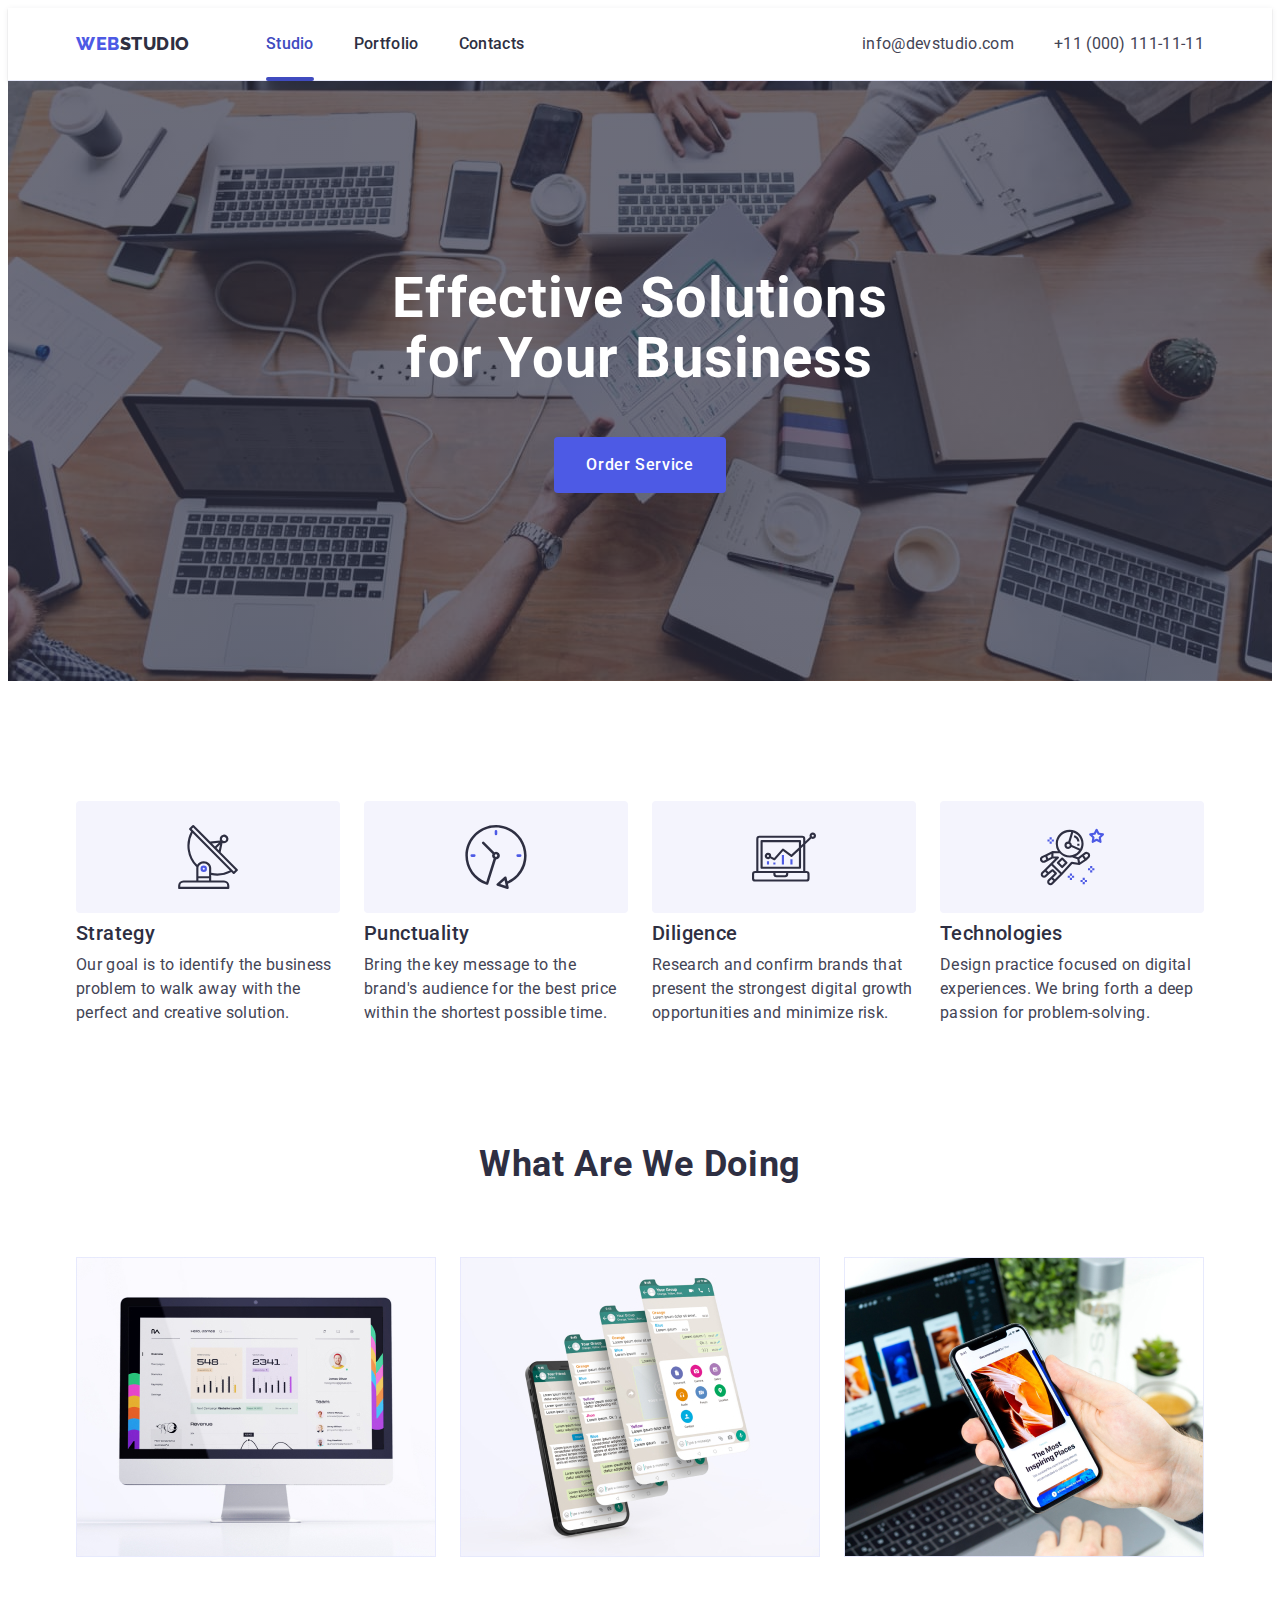
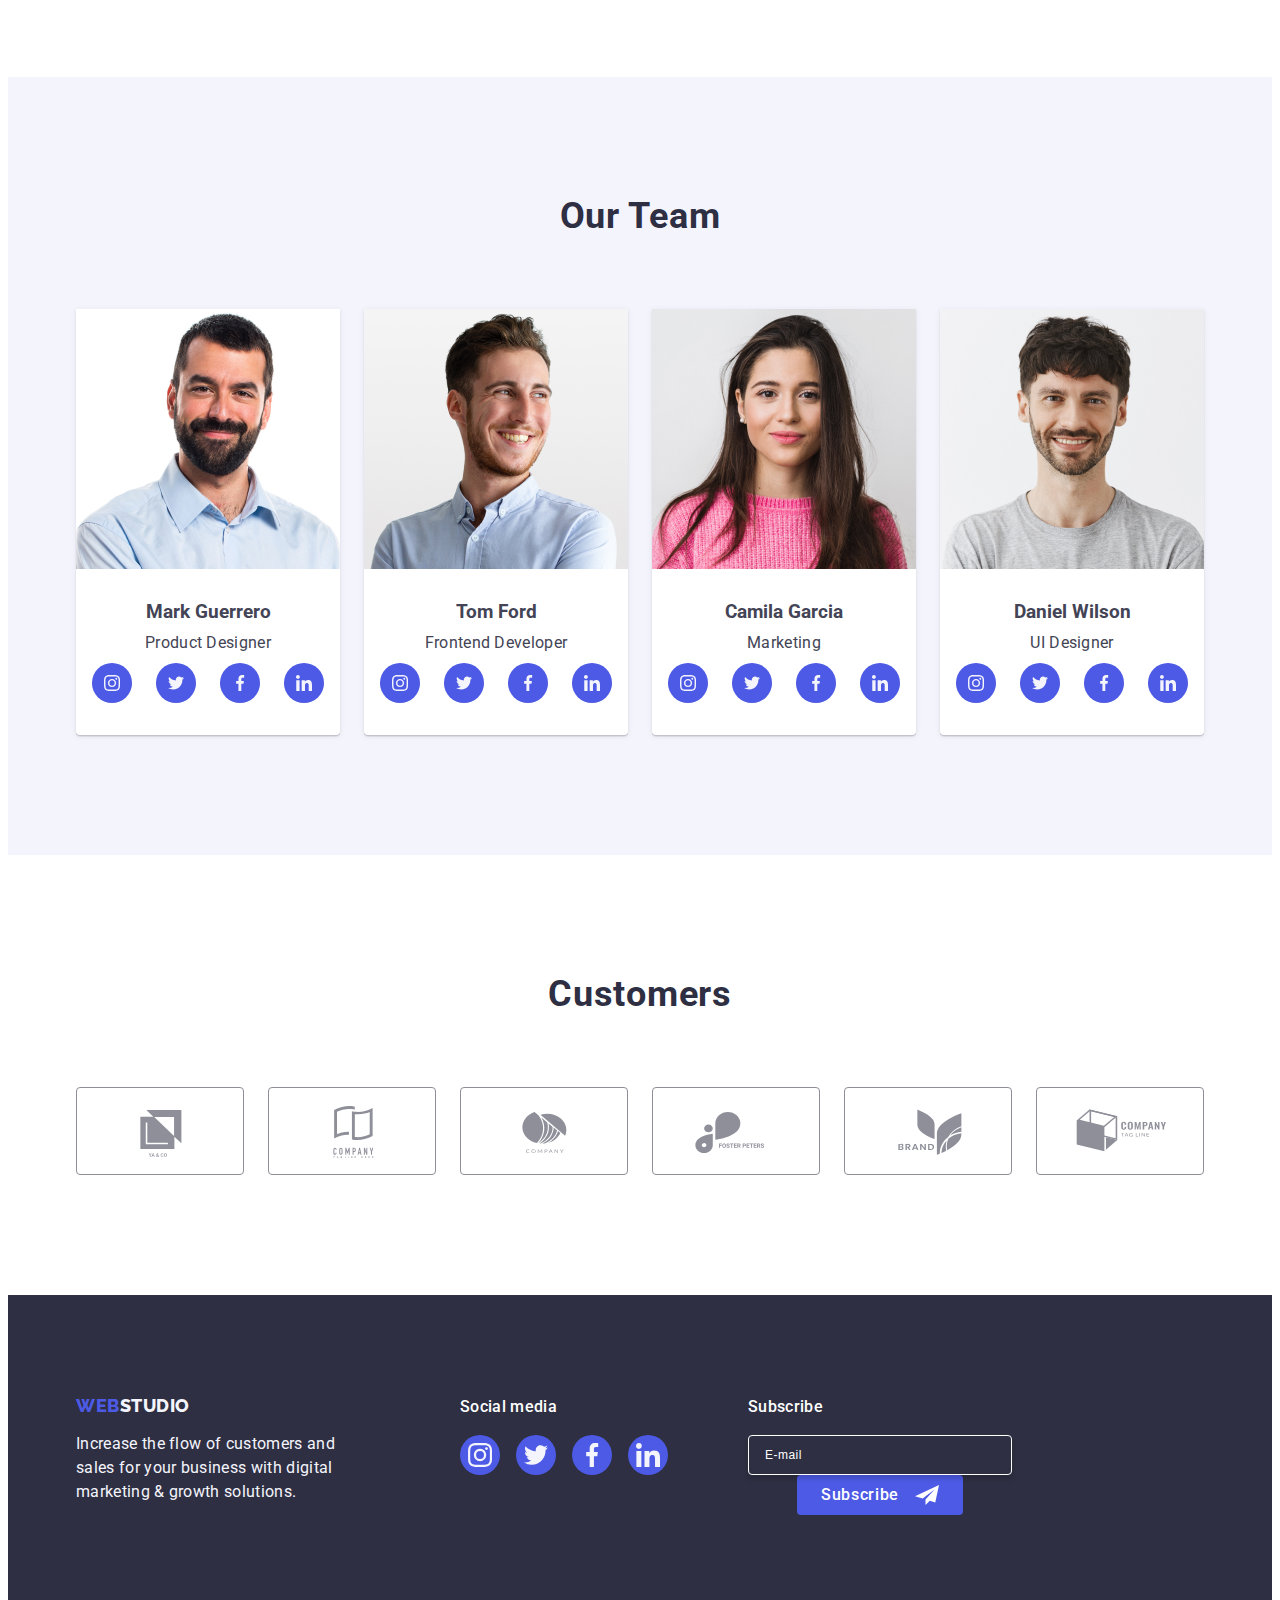
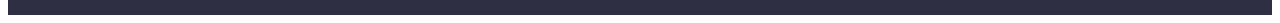
==== commit 329d20c3: "DZ5_var2" ====
--- a/index.html
+++ b/index.html
@@ -467,13 +467,14 @@
             <div class="footer-input-wrap">
                 <p class="social-media">Subscribe</p>
                 <form class="footer-form">
-                        <label for="email" class="footer-label"></label>
+                        <label for="email" class="footer-label">
                         <input type="text" class="footer-input" name="email" id="email" placeholder="E-mail">
                         <button type="submit" class="submit-footer-btn">Subscribe
                             <svg class="footer-btn-icon" width="24" height="24">
                         <use href="./images/icons.svg#icon-Frame-3"></use>
                         </svg>
                         </button>
+                        </label>
                 </form>
             </div>
         </div>
--- a/css/styles.css
+++ b/css/styles.css
@@ -505,8 +505,6 @@
   background-color: var(--green);
 }
 
-
-
 .footer-form {
   display: flex;
   gap: 24px;
@@ -569,7 +567,7 @@
 .submit-footer-btn:focus {
   background: var(--ocean, #404bbf);
 }
-}
+
 
 /* PAGE 2 */
 
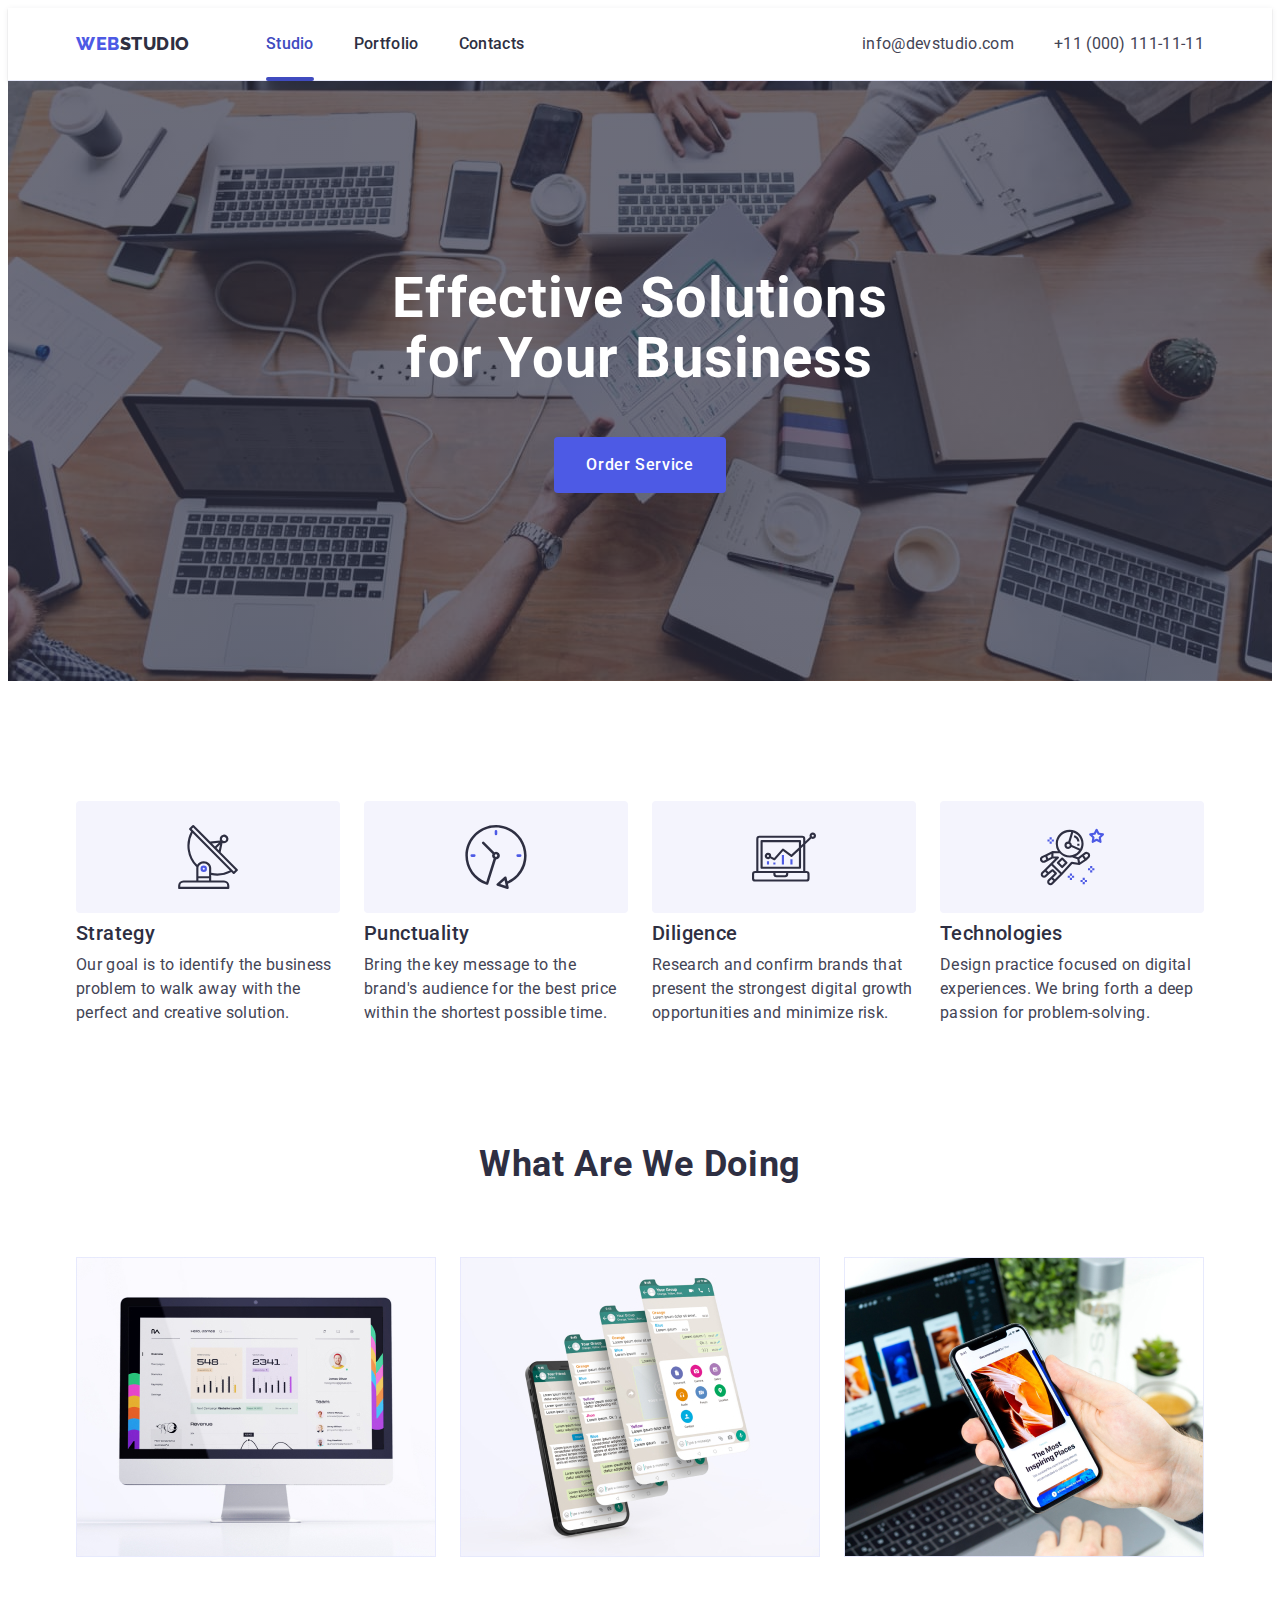
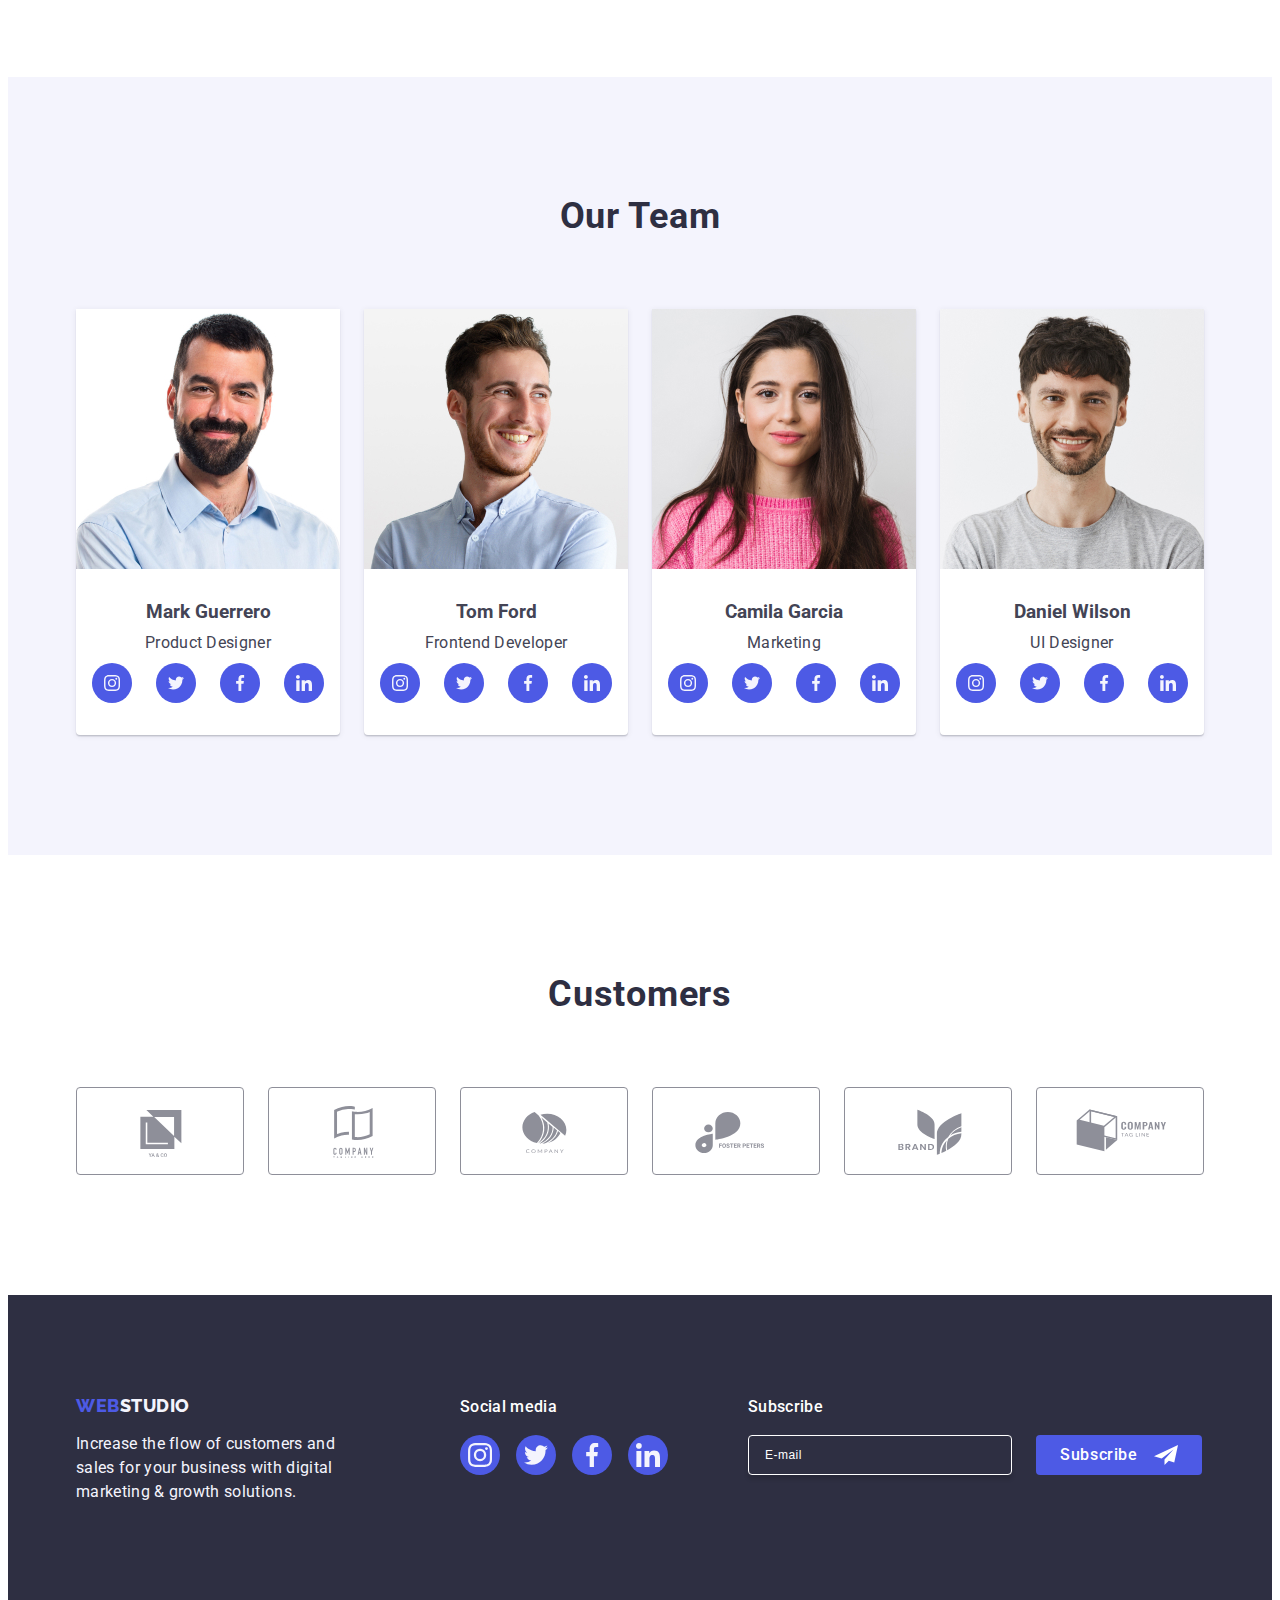
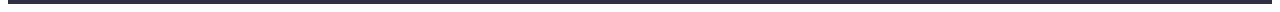
==== commit 021513e0: "DZ5_var3" ====
--- a/index.html
+++ b/index.html
@@ -469,12 +469,13 @@
                 <form class="footer-form">
                         <label for="email" class="footer-label">
                         <input type="text" class="footer-input" name="email" id="email" placeholder="E-mail">
+                        </label>
                         <button type="submit" class="submit-footer-btn">Subscribe
                             <svg class="footer-btn-icon" width="24" height="24">
                         <use href="./images/icons.svg#icon-Frame-3"></use>
                         </svg>
                         </button>
-                        </label>
+                        
                 </form>
             </div>
         </div>
@@ -508,9 +509,9 @@
             </div>
         </div>
         <div class="modal-field">
-            <label for="email" class="form-label">Email</label>
+            <label for="user-email" class="form-label">Email</label>
             <div class="input-wrap">
-                <input type="text" class="modal-input" name="email" id="email"> 
+                <input type="text" class="modal-input" name="email" id="user-email"> 
                 <svg class="modal-icon" width="18" height="24">
                 <use href="./images/icons.svg#icon-email-black-18dp-1"></use>
                 </svg>
@@ -530,7 +531,7 @@
                 <use href="./images/icons.svg#icon-Vector-1"></use>
                 </svg>
             </span>
-            I accept the terms and conditions of the<a href=""class="modal-check-link">Privacy Policy</a></label>
+            I accept the terms and conditions of the<a href="" class="modal-check-link">Privacy Policy</a></label>
         </div>
         <button type="submit" class="submit-modal-btn">Send</button>
 
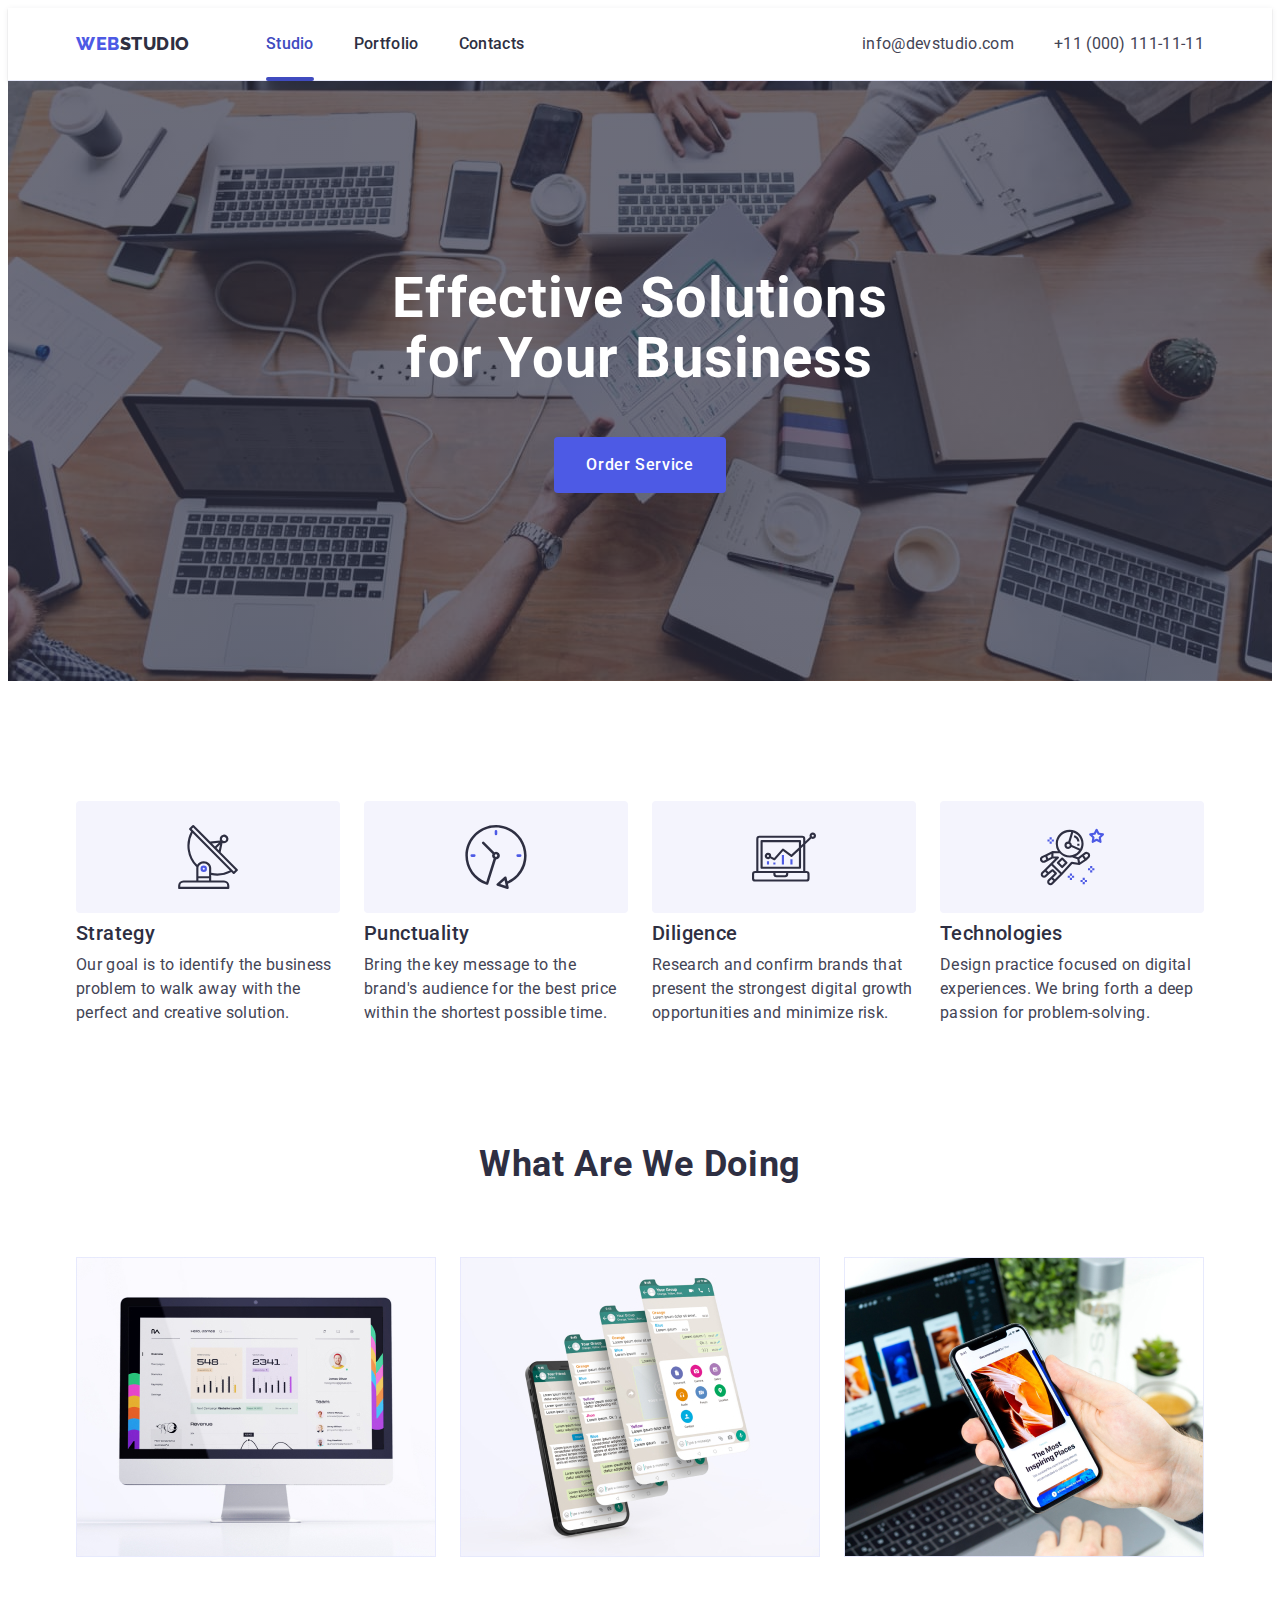
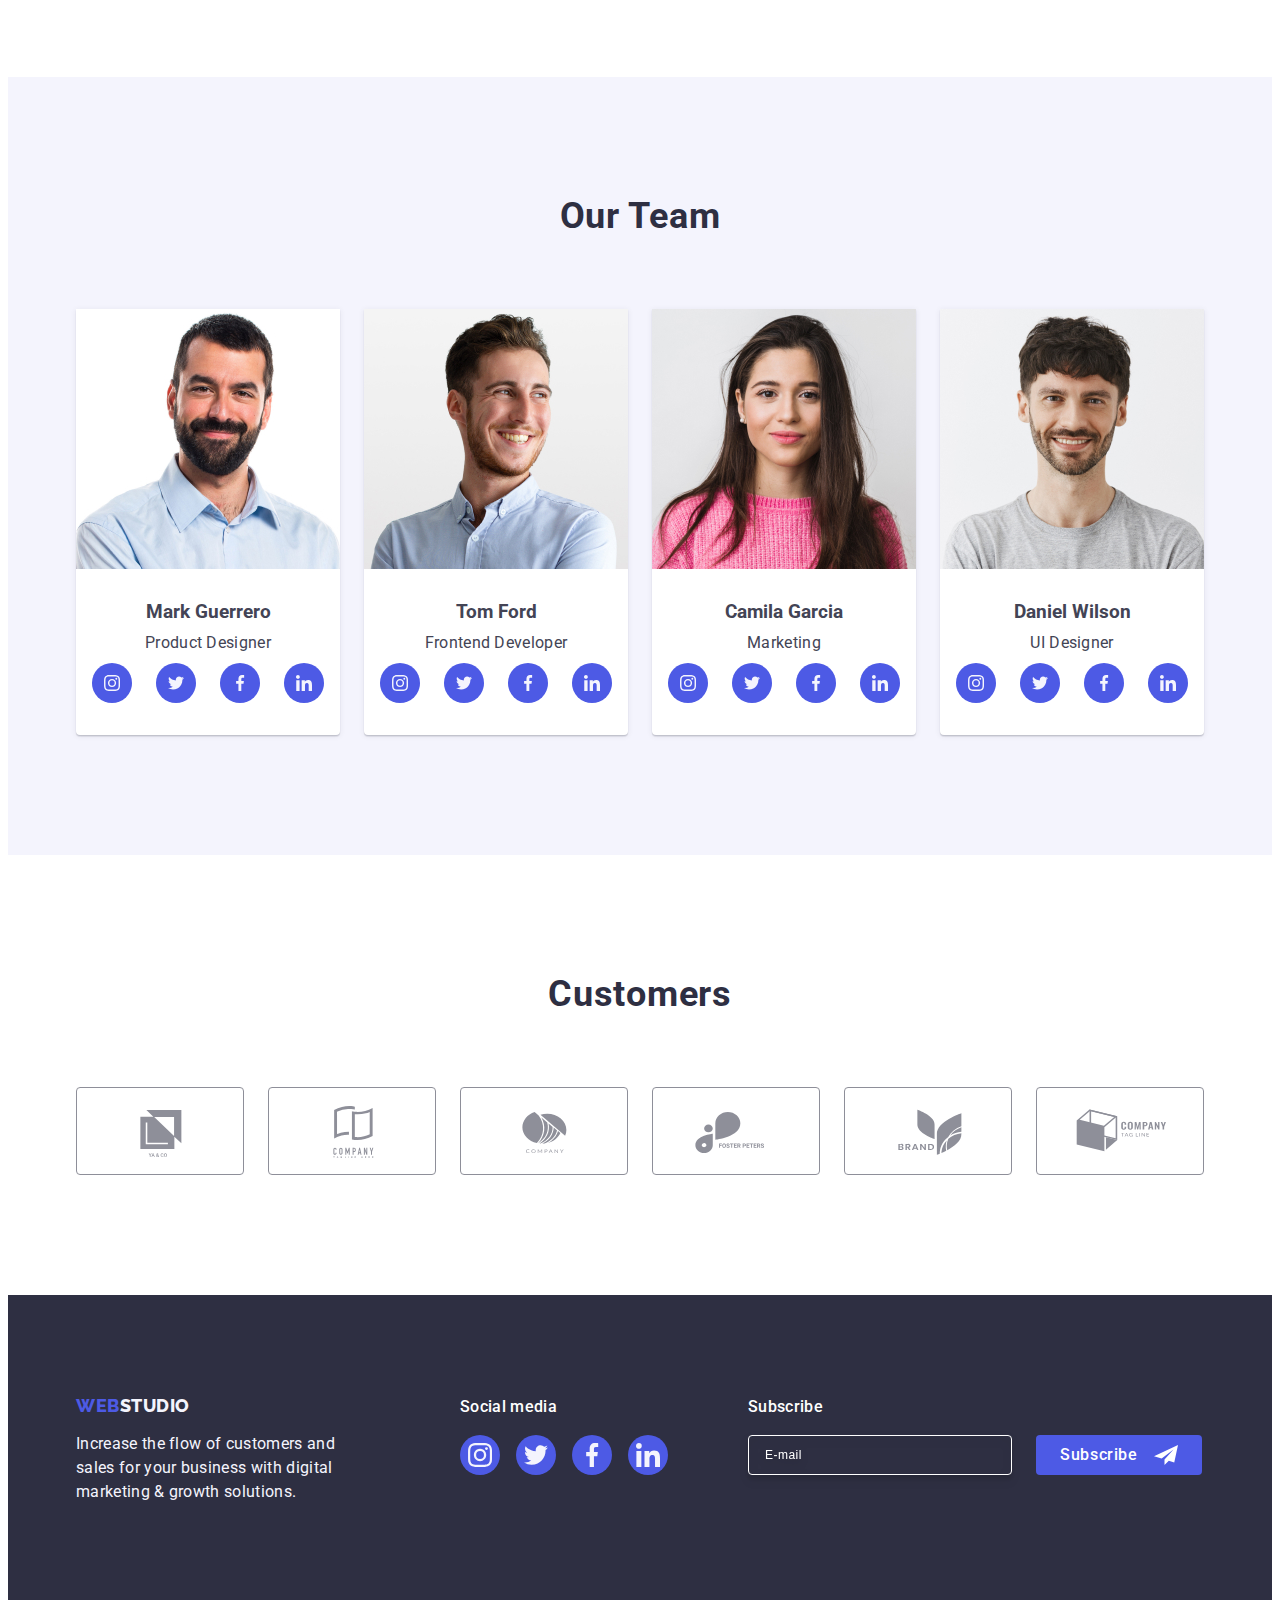
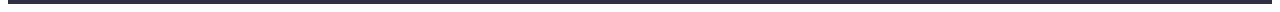
==== commit 72e25c76: "DZ5_var4" ====
--- a/index.html
+++ b/index.html
@@ -18,7 +18,7 @@
         <ul class="header-menu-list list">
             <li class="header-menu-item"><a href="./index.html" class="header-item current link">Studio</a></li>
             <li class="header-menu-item"><a href="./portfolio.html" class="header-item link">Portfolio</a></li>
-            <li class="header-menu-item"><a href="" class="header-item link">Contacts</a></li>
+            <li class="header-menu-item"><a href="#" class="header-item link">Contacts</a></li>
         </ul>
     </nav>
     <address class="address">
@@ -468,7 +468,7 @@
                 <p class="social-media">Subscribe</p>
                 <form class="footer-form">
                         <label for="email" class="footer-label">
-                        <input type="text" class="footer-input" name="email" id="email" placeholder="E-mail">
+                        <input type="email" class="footer-input" name="email" id="email" placeholder="E-mail">
                         </label>
                         <button type="submit" class="submit-footer-btn">Subscribe
                             <svg class="footer-btn-icon" width="24" height="24">
--- a/css/styles.css
+++ b/css/styles.css
@@ -525,7 +525,7 @@
   font-size: 12px;
   line-height: 1.5;
   letter-spacing: 0.04em;
-  box-shadow: 0px 4px 4px rgba(0, 0, 0, 0.15);
+  filter: drop-shadow(0px 4px 4px rgba(0, 0, 0, 0.15));
   color: var(--white, #FFF);
 }
 
@@ -550,7 +550,7 @@
   padding: 8px 24px;
   border: none;
   border-radius: 4px;
-  align-items: flex-start;
+  align-items: center;
   transition: background-color 250ms cubic-bezier(0.4, 0, 0.2, 1);
 }
 
